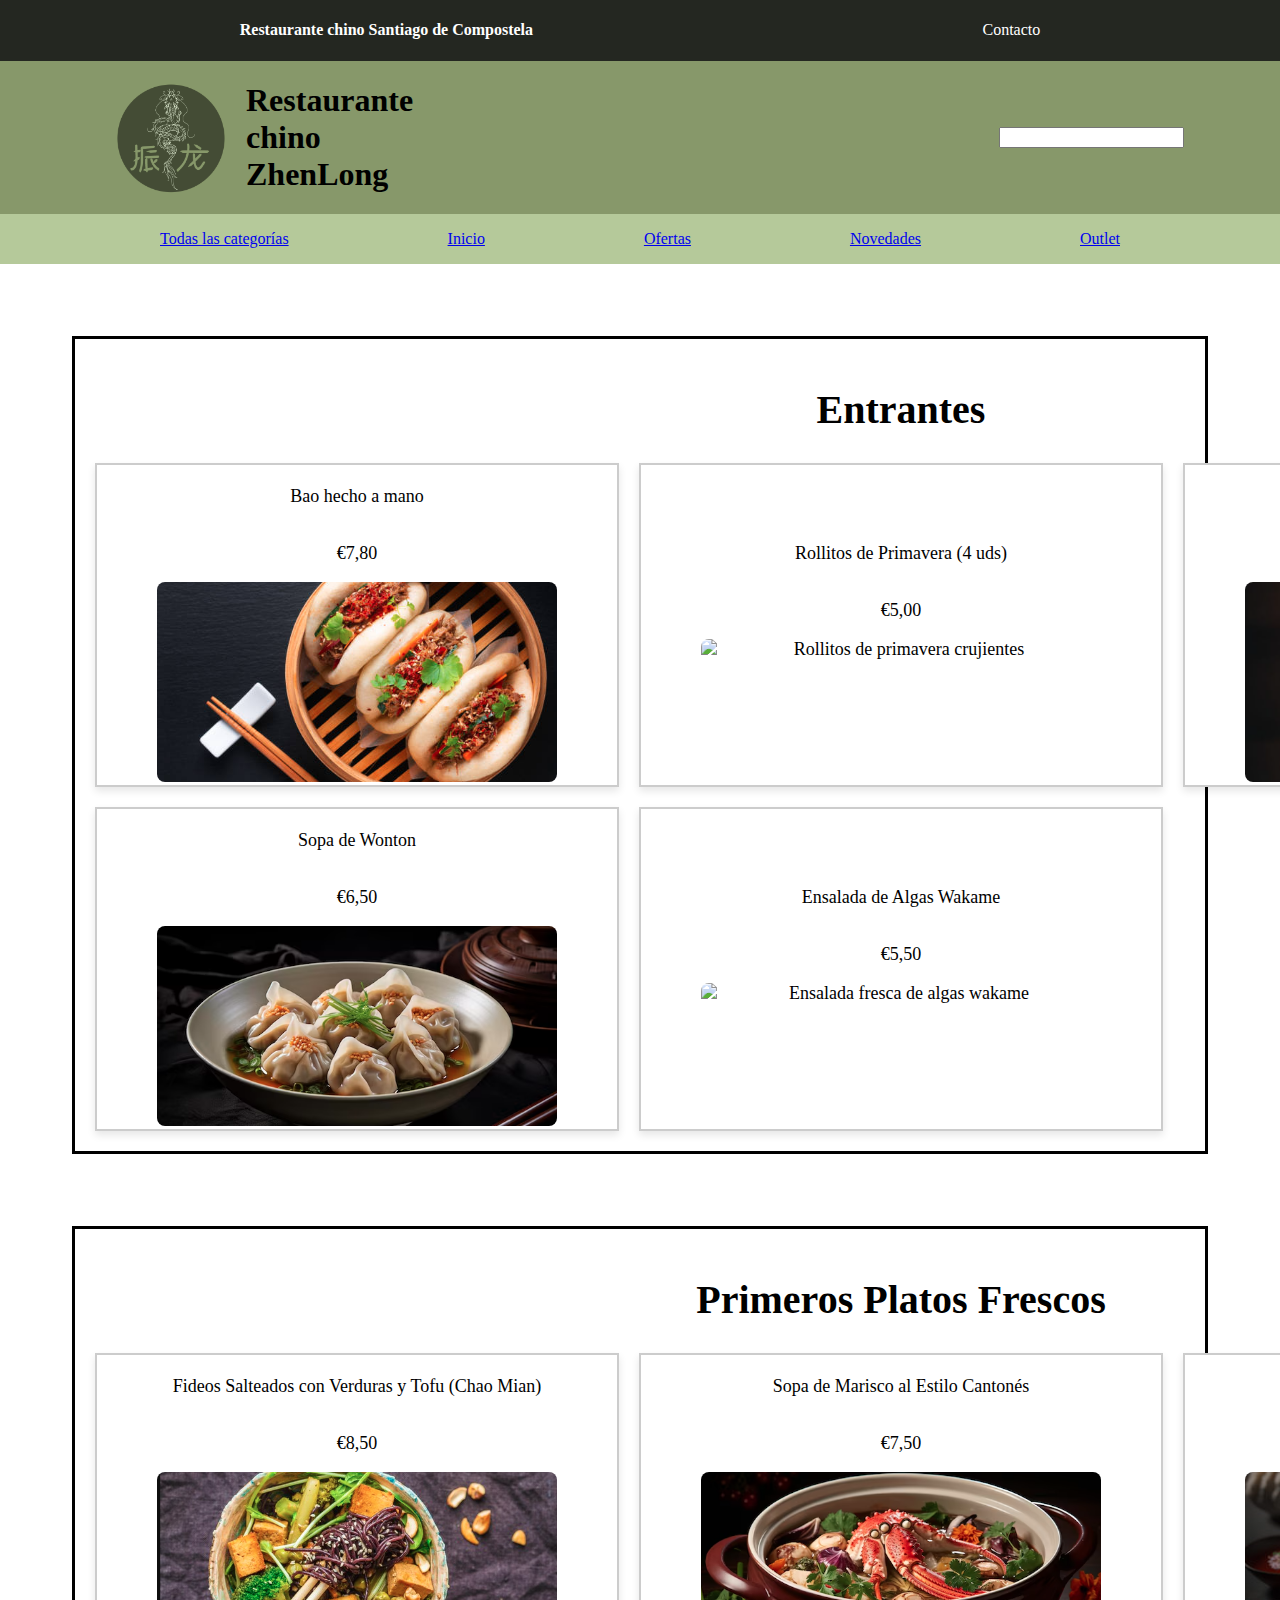
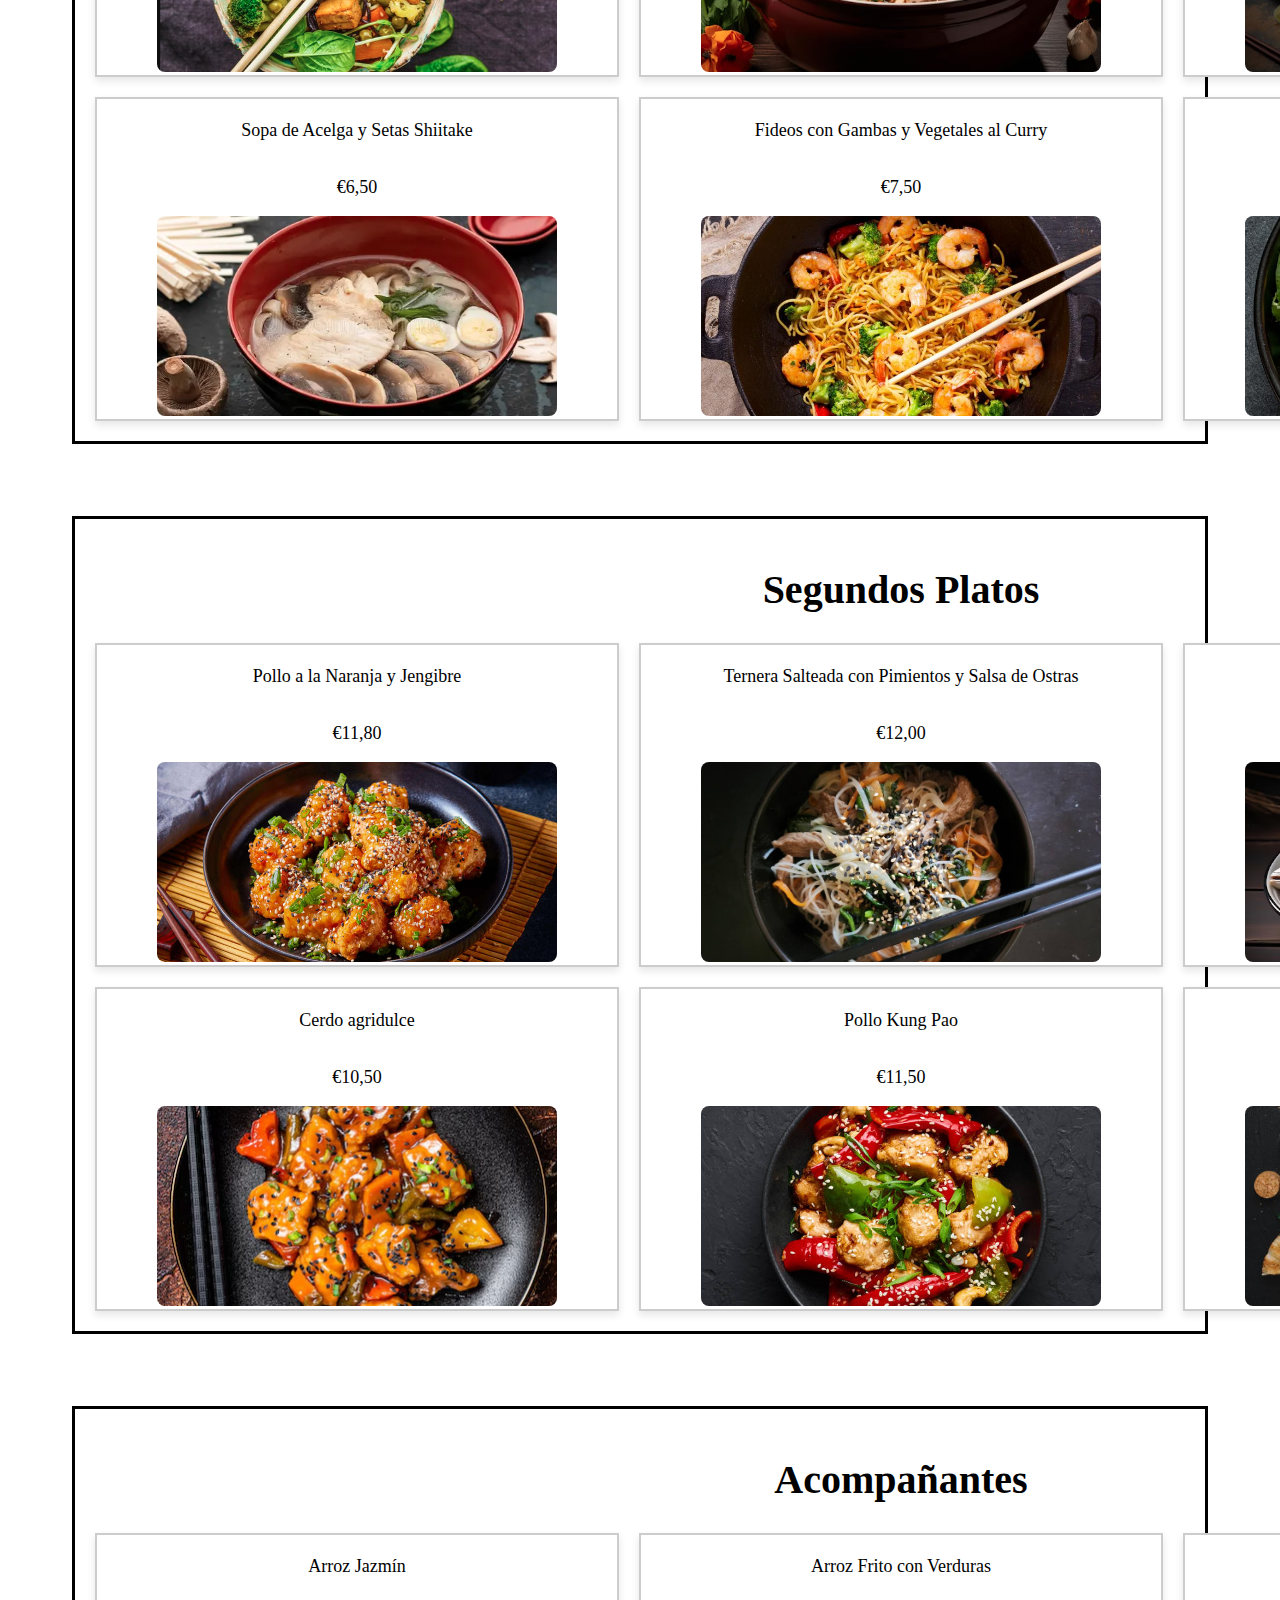
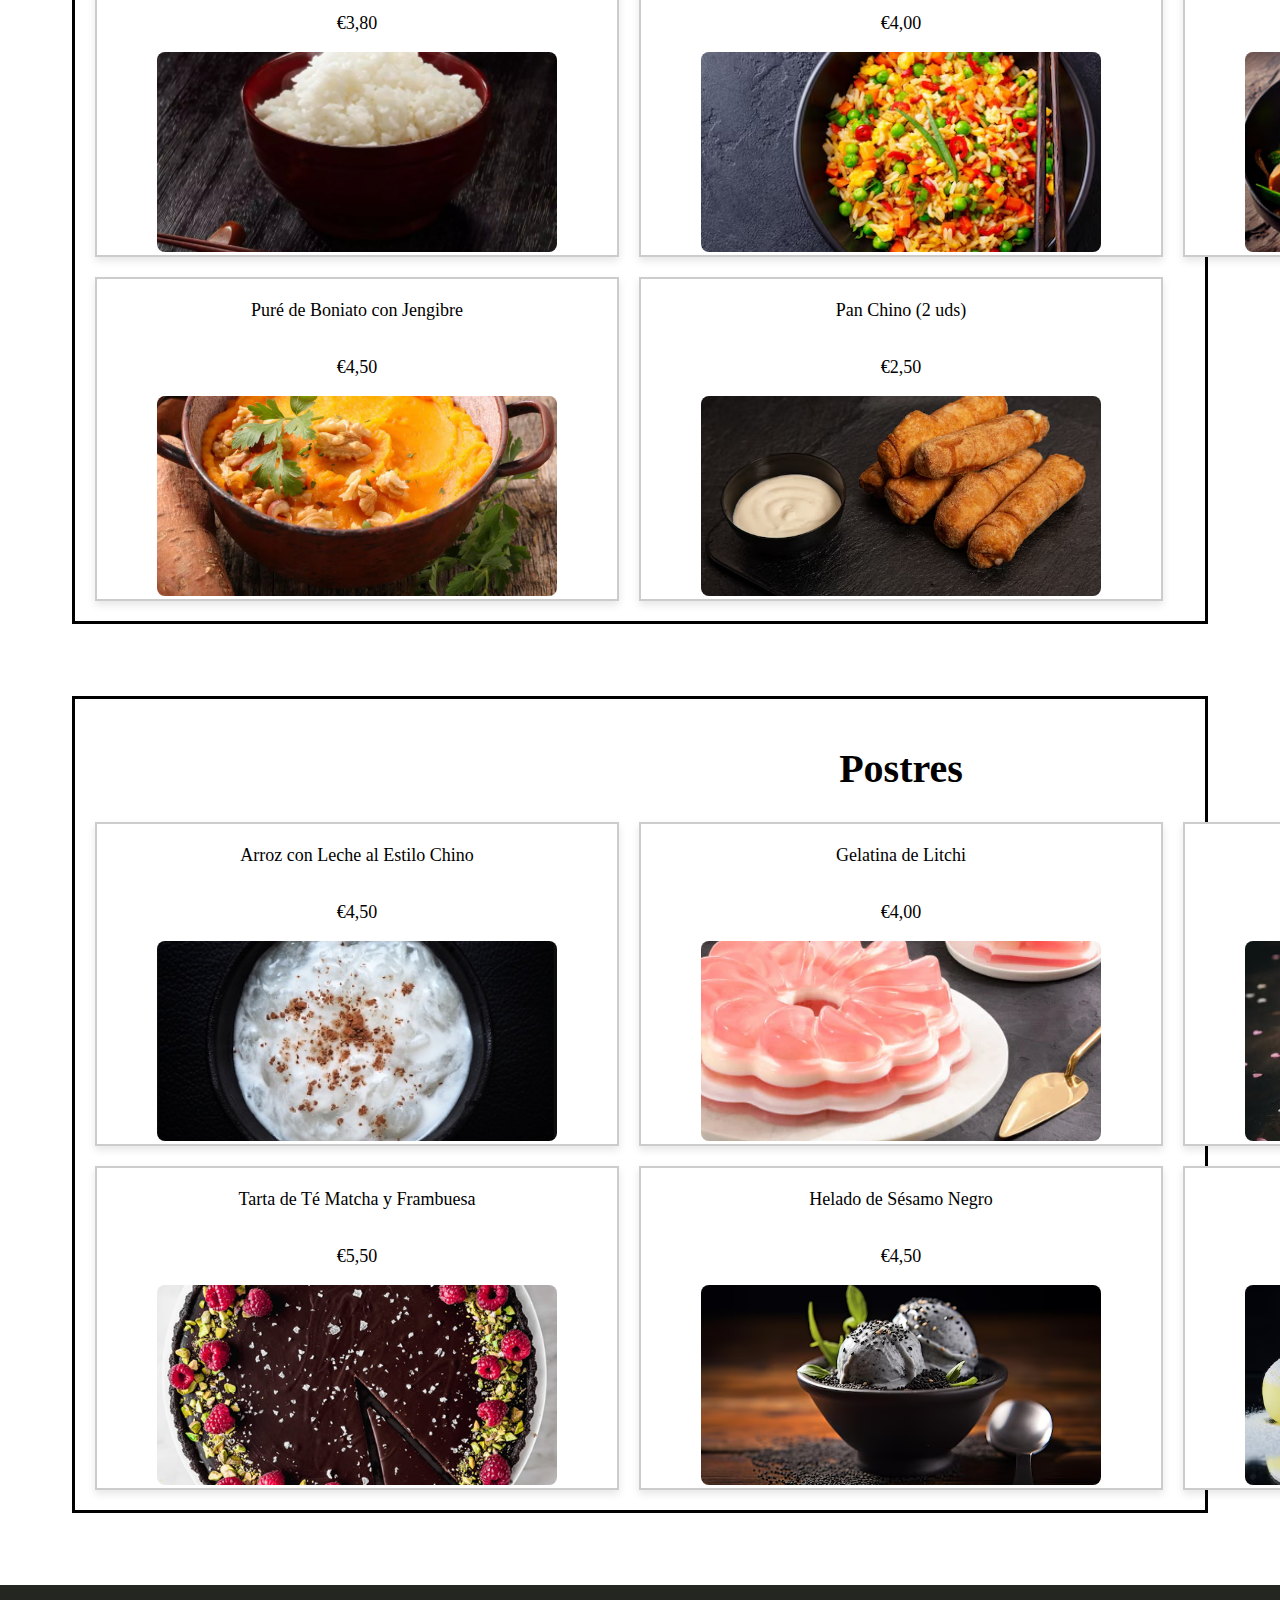
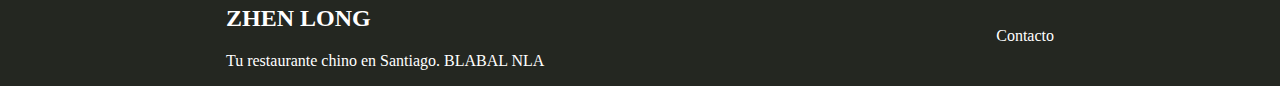
==== categorias.html @ 59368c18 "pagina categorias hecha" ====
<!DOCTYPE html>
<html lang="en">

<head>
    <meta charset="UTF-8">
    <meta name="viewport" content="width=device-width, initial-scale=1.0">
    <title>Categorias</title>
    <link rel="stylesheet" href="styleCategorias.css">
</head>

<body>
    <header>
        <div>
            <h4>Restaurante chino Santiago de Compostela</h4>
            <p>Contacto</p>
        </div>
        <div id="logo">
            <div>
                <img src="img/LogoDIW.png" alt="Logo del Restaurante ZhenLong" width="150px">
                <h1>Restaurante chino ZhenLong</h1>
            </div>
            <input type="search" id="search">
        </div>
    </header>
    <nav>
        <div class="padding_control">
            <div>
                <ul>
                    <li><a href="#">Todas las categorías</a></li>
                    <li><a href="#">Inicio</a></li>
                    <li><a href="#">Ofertas</a></li>
                    <li><a href="#">Novedades</a></li>
                    <li><a href="#">Outlet</a></li>
                </ul>
            </div>
        </div>
    </nav>

    <div id="divEntrantes">
        <h1>Entrantes</h1>
        <div>
            <p>Bao hecho a mano</p>
            <p>€7,80</p>
            <img src="img/categorias/baoMano.png" alt="Bao artesanal hecho a mano">
        </div>
        <div>
            <p>Rollitos de Primavera (4 uds)</p>
            <p>€5,00</p>
            <img src="img/categorias/rollitosPrimavera.jpg" alt="Rollitos de primavera crujientes">
        </div>
        <div>
            <p>Dumplings de Cerdo y Setas (6 uds)</p>
            <p>€6,00</p>
            <img src="img/categorias/dumblingsCerdo.png" alt="Dumplings rellenos de cerdo y setas">
        </div>
        <div>
            <p>Sopa de Wonton</p>
            <p>€6,50</p>
            <img src="img/categorias/sopaWonton.png" alt="Sopa de wonton con caldo claro y wontons flotantes">
        </div>
        <div>
            <p>Ensalada de Algas Wakame</p>
            <p>€5,50</p>
            <img src="img/categorias/ensaladaWakame.jpg" alt="Ensalada fresca de algas wakame">
        </div>
    </div>

    <div id="divPrimeros">
        <h1>Primeros Platos Frescos</h1>
        <div>
            <p>Fideos Salteados con Verduras y Tofu (Chao Mian)</p>
            <p>€8,50</p>
            <img src="img/categorias/fideosTofu.png" alt="Fideos salteados con verduras frescas y tofu">
        </div>
        <div>
            <p>Sopa de Marisco al Estilo Cantonés</p>
            <p>€7,50</p>
            <img src="img/categorias/sopaMarisco.png" alt="Sopa de marisco con ingredientes cantoneses">
        </div>
        <div>
            <p>Dim Sum de Cangrejo y Gamba (6 uds)</p>
            <p>€7,00</p>
            <img src="img/categorias/dimSun.png" alt="Dim sum relleno de cangrejo y gamba">
        </div>
        <div>
            <p>Sopa de Acelga y Setas Shiitake</p>
            <p>€6,50</p>
            <img src="img/categorias/sopaAcelgas.png" alt="Sopa caliente de acelgas y setas shiitake">
        </div>
        <div>
            <p>Fideos con Gambas y Vegetales al Curry</p>
            <p>€7,50</p>
            <img src="img/categorias/fideos.jpg" alt="Fideos con gambas y verduras al curry suave">
        </div>
        <div>
            <p>Ensalada Templada de Pollo y Sésamo</p>
            <p>€7,00</p>
            <img src="img/categorias/ensaladaPollo.png" alt="Ensalada templada de pollo con semillas de sésamo">
        </div>
    </div>

    <div id="divSegundos">
        <h1>Segundos Platos</h1>
        <div>
            <p>Pollo a la Naranja y Jengibre</p>
            <p>€11,80</p>
            <img src="img/categorias/polloNaranja.jpg" alt="Pollo glaseado con salsa de naranja y jengibre">
        </div>
        <div>
            <p>Ternera Salteada con Pimientos y Salsa de Ostras</p>
            <p>€12,00</p>
            <img src="img/categorias/terneraOstras.png" alt="Ternera salteada con pimientos y salsa de ostras">
        </div>
        <div>
            <p>Pescado al Vapor con Jengibre y Cebollino</p>
            <p>€13,00</p>
            <img src="img/categorias/pescadoJengibre.png"
                alt="Filete de pescado al vapor con jengibre y cebollino fresco">
        </div>
        <div>
            <p>Cerdo agridulce</p>
            <p>€10,50</p>
            <img src="img/categorias/cerdoAgri.png" alt="Cerdo agridulce con salsa brillante">
        </div>
        <div>
            <p>Pollo Kung Pao</p>
            <p>€11,50</p>
            <img src="img/categorias/polloKungPao.png" alt="Pollo Kung Pao salteado con cacahuetes y pimientos">
        </div>
        <div>
            <p>Pollo al curry</p>
            <p>€10,50</p>
            <img src="img/categorias/polloCurry.png" alt="Pollo tierno cocinado en salsa de curry aromática">
        </div>
    </div>

    <div id="divAcompañantes">
        <h1>Acompañantes</h1>
        <div>
            <p>Arroz Jazmín</p>
            <p>€3,80</p>
            <img src="img/categorias/arrozJazmin.png" alt="Arroz jazmín blanco y esponjoso">
        </div>
        <div>
            <p>Arroz Frito con Verduras</p>
            <p>€4,00</p>
            <img src="img/categorias/arrozVerduras.png" alt="Arroz frito con verduras coloridas">
        </div>
        <div>
            <p>Verduras Salteadas con Ajo y Sésamo</p>
            <p>€5,00</p>
            <img src="img/categorias/vedurasSalteadas.png"
                alt="Verduras frescas salteadas con ajo y semillas de sésamo">
        </div>
        <div>
            <p>Puré de Boniato con Jengibre</p>
            <p>€4,50</p>
            <img src="img/categorias/pureBoniato.png" alt="Puré cremoso de boniato con jengibre">
        </div>
        <div>
            <p>Pan Chino (2 uds)</p>
            <p>€2,50</p>
            <img src="img/categorias/panChino.png" alt="Pan chino suave y esponjoso">
        </div>
    </div>

    <div id="divPostres">
        <h1>Postres</h1>
        <div>
            <p>Arroz con Leche al Estilo Chino</p>
            <p>€4,50</p>
            <img src="img/categorias/arrozLeche.png" alt="Arroz con leche cremoso al estilo chino">
        </div>
        <div>
            <p>Gelatina de Litchi</p>
            <p>€4,00</p>
            <img src="img/categorias/lichi.png" alt="Gelatina refrescante de litchi">
        </div>
        <div>
            <p>Tarta de Sésamo y Frambuesa</p>
            <p>€5,50</p>
            <img src="img/categorias/tartaFrambuesa.png" alt="Tarta de sésamo negro con frambuesa">
        </div>
        <div>
            <p>Tarta de Té Matcha y Frambuesa</p>
            <p>€5,50</p>
            <img src="img/categorias/tartaTe.png" alt="Tarta de té matcha con frambuesas frescas">
        </div>
        <div>
            <p>Helado de Sésamo Negro</p>
            <p>€4,50</p>
            <img src="img/categorias/heladoSesamo.png" alt="Helado cremoso de sésamo negro">
        </div>
        <div>
            <p>Mochi de Mango</p>
            <p>€4,00</p>
            <img src="img/categorias/mochi.png" alt="Mochi relleno de crema de mango">
        </div>
    </div>

    <footer>
        <div>
            <h2>ZHEN LONG</h2>
            <p>Tu restaurante chino en Santiago. BLABAL NLA</p>
        </div>
        <p>Contacto</p>
    </footer>

</body>

</html>
---- styleCategorias.css ----
body {
  margin: 0;
}

header div {
  display: flex;
  align-items: center;
}

header {
  background-color: #87986a;
}

#logo {
  display: flex;
  justify-content: space-between;
  padding: 0px 6em;
}

#logo h1 {
  width: min-content;
}

header > div:first-child {
  display: flex;
  justify-content: space-around;
  padding: 0px 15px;
  background-color: rgb(36, 39, 33);
  color: rgb(255, 255, 255);
}

footer {
  background-color: rgb(36, 39, 33);
  color: white;
  display: flex;
  justify-content: space-around;
  align-items: center;
}

.padding_control {
  display: flex;
  justify-content: center;
  align-items: center;
}

.padding_control > div {
  width: 75%;
}

nav {
  background-color: #b5c99a;
  color: black;
}
ul {
  list-style: none;
  padding: 0px;
  display: flex;
  justify-content: space-between;
}

#divEntrantes,
#divPrimeros,
#divSegundos,
#divAcompañantes,
#divPostres,
#divBebidas {
  display: grid;
  grid-template-columns: repeat(3, 1fr);
  gap: 20px;
  padding: 20px;
  justify-items: center;
  border: 3px solid black;
  margin: 8vh;
}
#divEntrantes img,
#divPrimeros img,
#divSegundos img,
#divAcompañantes img,
#divPostres img,
#divBebidas img {
  width: 100%;
  height: 100%;
  object-fit: cover;
  border-radius: 8px;
}

/* -------------------------------------------- */
#divPrimeros > div {
  background-color: #ffffff;
  border: 2px solid #ccc;
  padding: 60px;
  font-size: 18px;
  text-align: center;
  width: 400px;
  height: 200px;
  display: flex;
  flex-direction: column;
  justify-content: center;
  align-items: center;
  box-shadow: 0 4px 8px rgba(0, 0, 0, 0.1);
  transition: transform 0.3s ease;
}
#divPrimeros > div:hover {
  transform: translateY(-5px);
  box-shadow: 0 8px 16px rgba(0, 0, 0, 0.2);
}

#divPrimeros h1 {
  grid-column: 1 / -1;
  text-align: center;
  font-size: 40px;
  margin-bottom: 10px;
}
/* -------------------------------------------- */

#divEntrantes > div {
  background-color: #ffffff;
  border: 2px solid #ccc;
  padding: 60px;
  font-size: 18px;
  text-align: center;
  width: 400px;
  height: 200px;
  display: flex;
  flex-direction: column;
  justify-content: center;
  align-items: center;
  box-shadow: 0 4px 8px rgba(0, 0, 0, 0.1);
  transition: transform 0.3s ease;
}

#divEntrantes > div:hover {
  transform: translateY(-5px);
  box-shadow: 0 8px 16px rgba(0, 0, 0, 0.2);
}

#divEntrantes h1 {
  grid-column: 1 / -1;
  text-align: center;
  font-size: 40px;
  margin-bottom: 10px;
}

/* -------------------------------------------- */
#divSegundos > div {
  background-color: #ffffff;
  border: 2px solid #ccc;
  padding: 60px;
  font-size: 18px;
  text-align: center;
  width: 400px;
  height: 200px;
  display: flex;
  flex-direction: column;
  justify-content: center;
  align-items: center;
  box-shadow: 0 4px 8px rgba(0, 0, 0, 0.1);
  transition: transform 0.3s ease;
}

#divSegundos > div:hover {
  transform: translateY(-5px);
  box-shadow: 0 8px 16px rgba(0, 0, 0, 0.2);
}

#divSegundos h1 {
  grid-column: 1 / -1;
  text-align: center;
  font-size: 40px;
  margin-bottom: 10px;
}

/* -------------------------------------------- */
#divAcompañantes > div {
  background-color: #ffffff;
  border: 2px solid #ccc;
  padding: 60px;
  font-size: 18px;
  text-align: center;
  width: 400px;
  height: 200px;
  display: flex;
  flex-direction: column;
  justify-content: center;
  align-items: center;
  box-shadow: 0 4px 8px rgba(0, 0, 0, 0.1);
  transition: transform 0.3s ease;
}

#divAcompañantes > div:hover {
  transform: translateY(-5px);
  box-shadow: 0 8px 16px rgba(0, 0, 0, 0.2);
}

#divAcompañantes h1 {
  grid-column: 1 / -1;
  text-align: center;
  font-size: 40px;
  margin-bottom: 10px;
}

/* -------------------------------------------- */
#divPostres > div {
  background-color: #ffffff;
  border: 2px solid #ccc;
  padding: 60px;
  font-size: 18px;
  text-align: center;
  width: 400px;
  height: 200px;
  display: flex;
  flex-direction: column;
  justify-content: center;
  align-items: center;
  box-shadow: 0 4px 8px rgba(0, 0, 0, 0.1);
  transition: transform 0.3s ease;
}

#divPostres > div:hover {
  transform: translateY(-5px);
  box-shadow: 0 8px 16px rgba(0, 0, 0, 0.2);
}

#divPostres h1 {
  grid-column: 1 / -1;
  text-align: center;
  font-size: 40px;
  margin-bottom: 10px;
}

/* -------------------------------------------- */
#divBebidas > div {
  background-color: #ffffff;
  border: 2px solid #ccc;
  padding: 60px;
  font-size: 18px;
  text-align: center;
  width: 400px;
  height: 200px;
  display: flex;
  flex-direction: column;
  justify-content: center;
  align-items: center;
  box-shadow: 0 4px 8px rgba(0, 0, 0, 0.1);
  transition: transform 0.3s ease;
}

#divBebidas > div:hover {
  transform: translateY(-5px);
  box-shadow: 0 8px 16px rgba(0, 0, 0, 0.2);
}

#divBebidas h1 {
  grid-column: 1 / -1;
  text-align: center;
  font-size: 40px;
  margin-bottom: 10px;
}
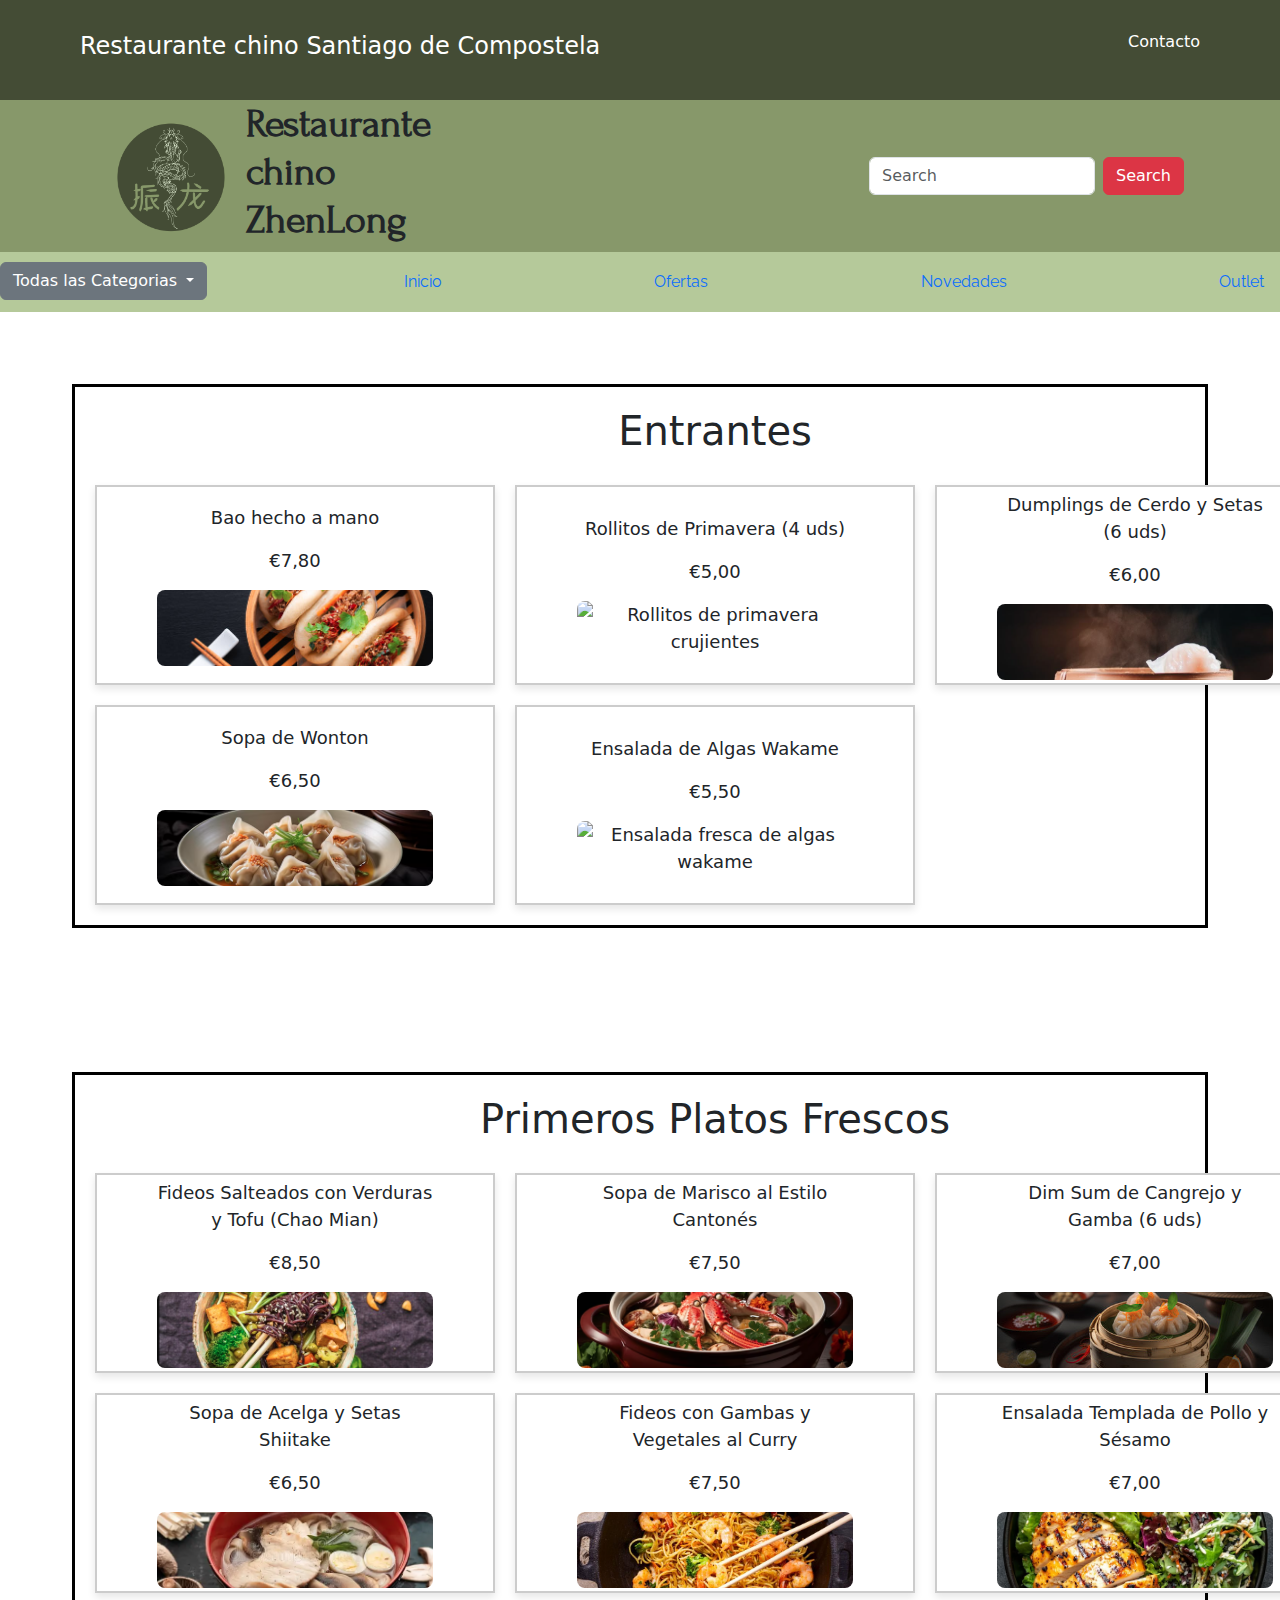
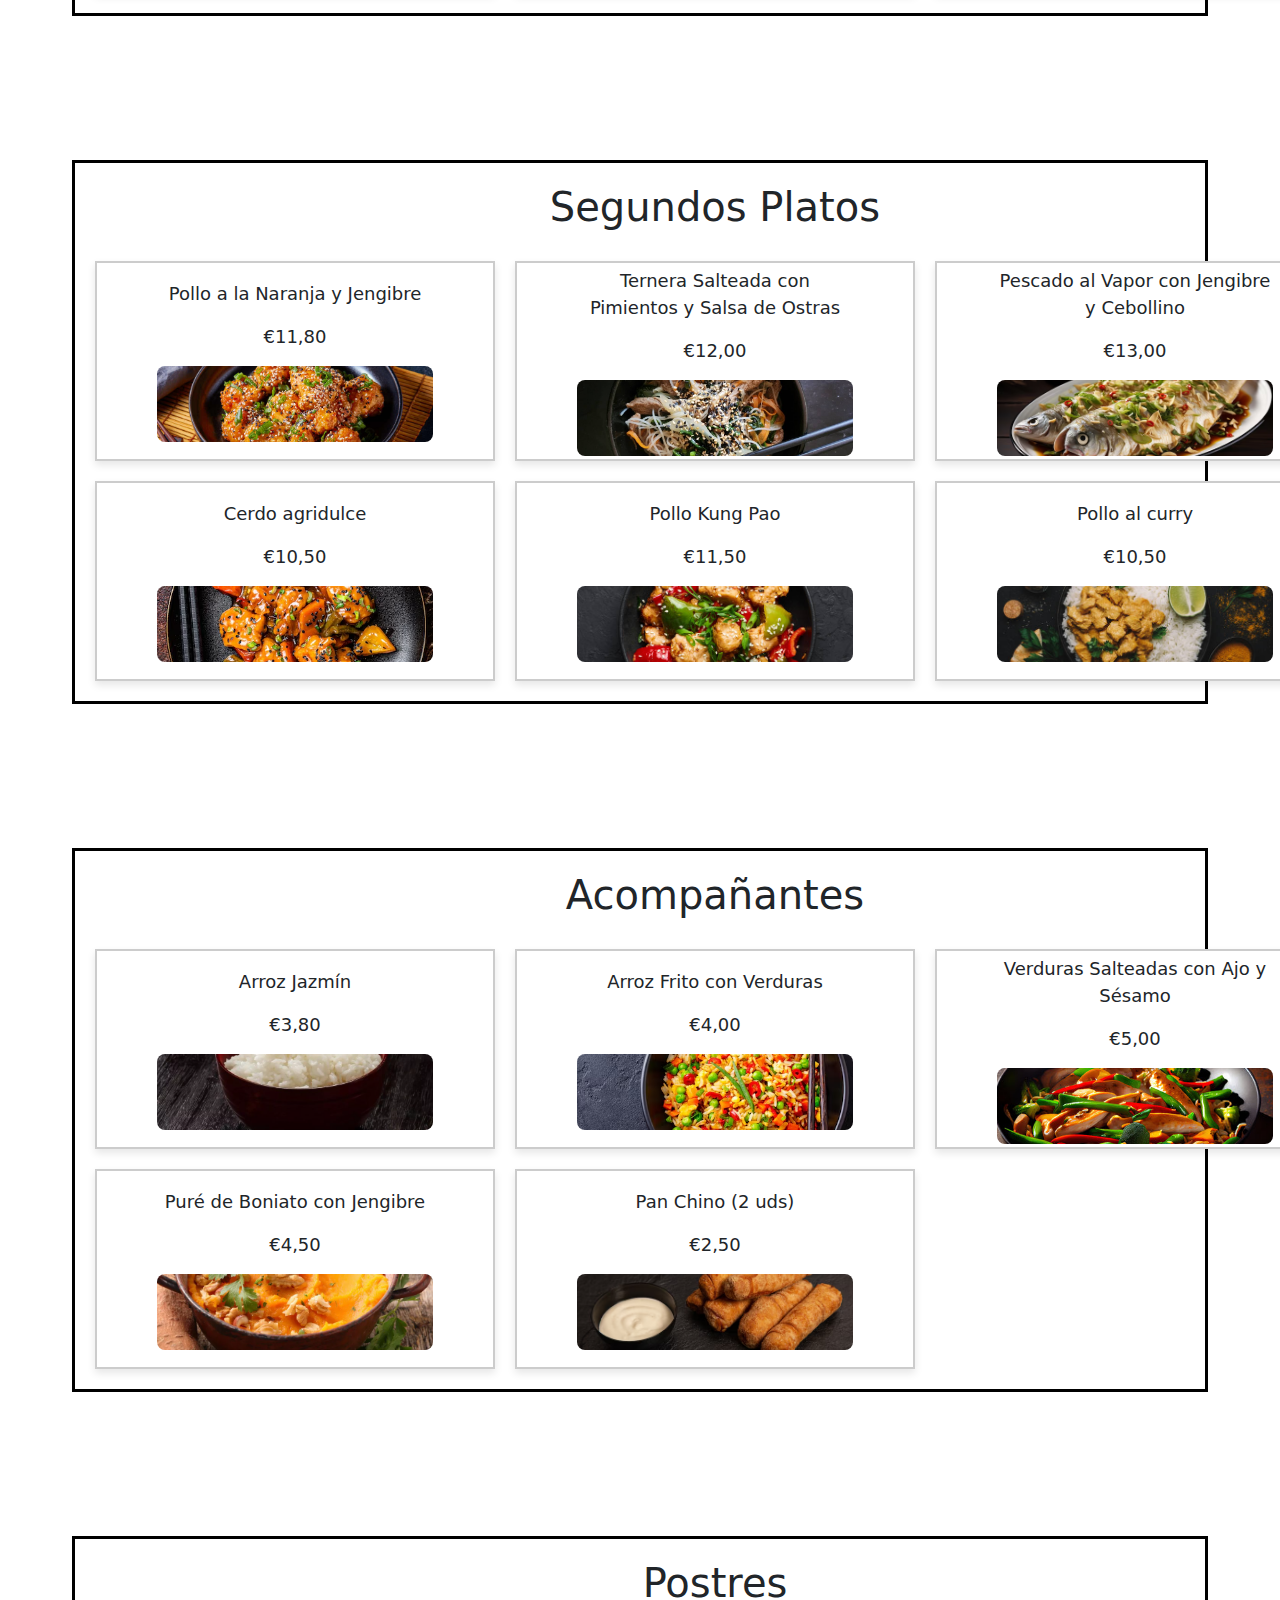
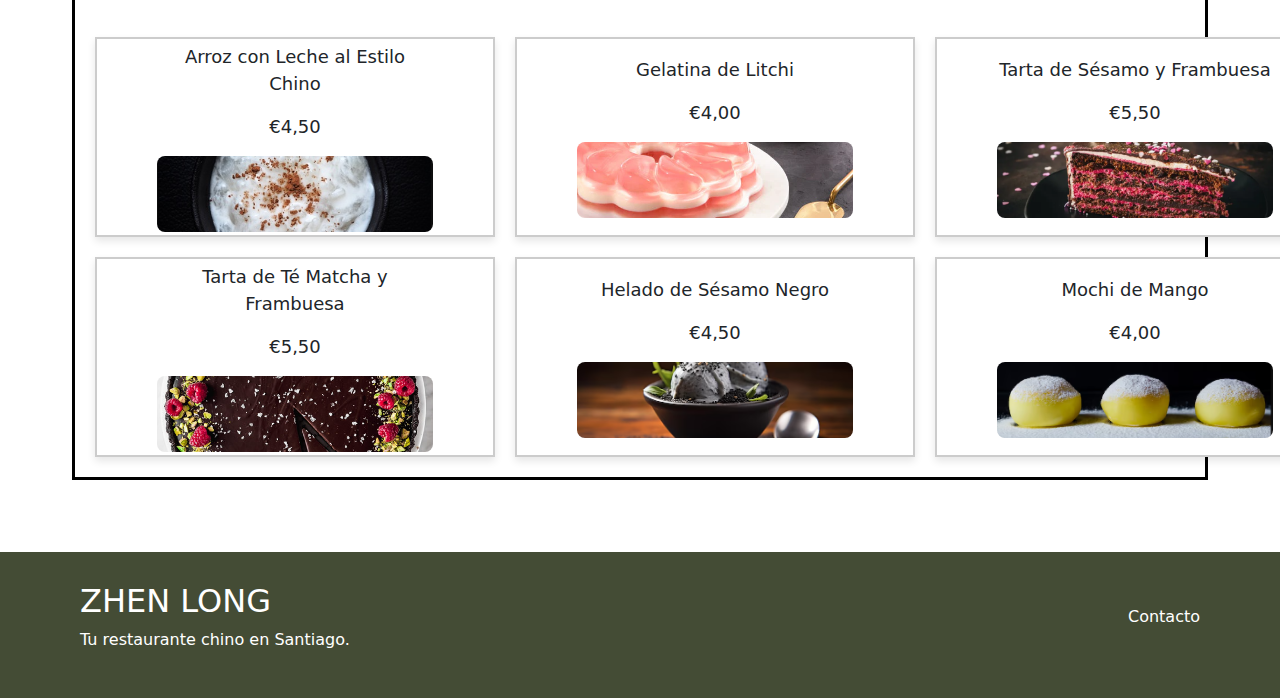
==== commit 947840e4: "correcciones" ====
--- a/categorias.html
+++ b/categorias.html
@@ -1,211 +1,333 @@
-<!DOCTYPE html>
-<html lang="en">
-
-<head>
-    <meta charset="UTF-8">
-    <meta name="viewport" content="width=device-width, initial-scale=1.0">
-    <title>Categorias</title>
-    <link rel="stylesheet" href="styleCategorias.css">
-</head>
-
-<body>
-    <header>
-        <div>
-            <h4>Restaurante chino Santiago de Compostela</h4>
-            <p>Contacto</p>
-        </div>
-        <div id="logo">
-            <div>
-                <img src="img/LogoDIW.png" alt="Logo del Restaurante ZhenLong" width="150px">
-                <h1>Restaurante chino ZhenLong</h1>
-            </div>
-            <input type="search" id="search">
-        </div>
-    </header>
-    <nav>
-        <div class="padding_control">
-            <div>
-                <ul>
-                    <li><a href="#">Todas las categorías</a></li>
-                    <li><a href="#">Inicio</a></li>
-                    <li><a href="#">Ofertas</a></li>
-                    <li><a href="#">Novedades</a></li>
-                    <li><a href="#">Outlet</a></li>
-                </ul>
-            </div>
-        </div>
-    </nav>
-
-    <div id="divEntrantes">
-        <h1>Entrantes</h1>
-        <div>
-            <p>Bao hecho a mano</p>
-            <p>€7,80</p>
-            <img src="img/categorias/baoMano.png" alt="Bao artesanal hecho a mano">
-        </div>
-        <div>
-            <p>Rollitos de Primavera (4 uds)</p>
-            <p>€5,00</p>
-            <img src="img/categorias/rollitosPrimavera.jpg" alt="Rollitos de primavera crujientes">
-        </div>
-        <div>
-            <p>Dumplings de Cerdo y Setas (6 uds)</p>
-            <p>€6,00</p>
-            <img src="img/categorias/dumblingsCerdo.png" alt="Dumplings rellenos de cerdo y setas">
-        </div>
-        <div>
-            <p>Sopa de Wonton</p>
-            <p>€6,50</p>
-            <img src="img/categorias/sopaWonton.png" alt="Sopa de wonton con caldo claro y wontons flotantes">
-        </div>
-        <div>
-            <p>Ensalada de Algas Wakame</p>
-            <p>€5,50</p>
-            <img src="img/categorias/ensaladaWakame.jpg" alt="Ensalada fresca de algas wakame">
-        </div>
-    </div>
-
-    <div id="divPrimeros">
-        <h1>Primeros Platos Frescos</h1>
-        <div>
-            <p>Fideos Salteados con Verduras y Tofu (Chao Mian)</p>
-            <p>€8,50</p>
-            <img src="img/categorias/fideosTofu.png" alt="Fideos salteados con verduras frescas y tofu">
-        </div>
-        <div>
-            <p>Sopa de Marisco al Estilo Cantonés</p>
-            <p>€7,50</p>
-            <img src="img/categorias/sopaMarisco.png" alt="Sopa de marisco con ingredientes cantoneses">
-        </div>
-        <div>
-            <p>Dim Sum de Cangrejo y Gamba (6 uds)</p>
-            <p>€7,00</p>
-            <img src="img/categorias/dimSun.png" alt="Dim sum relleno de cangrejo y gamba">
-        </div>
-        <div>
-            <p>Sopa de Acelga y Setas Shiitake</p>
-            <p>€6,50</p>
-            <img src="img/categorias/sopaAcelgas.png" alt="Sopa caliente de acelgas y setas shiitake">
-        </div>
-        <div>
-            <p>Fideos con Gambas y Vegetales al Curry</p>
-            <p>€7,50</p>
-            <img src="img/categorias/fideos.jpg" alt="Fideos con gambas y verduras al curry suave">
-        </div>
-        <div>
-            <p>Ensalada Templada de Pollo y Sésamo</p>
-            <p>€7,00</p>
-            <img src="img/categorias/ensaladaPollo.png" alt="Ensalada templada de pollo con semillas de sésamo">
-        </div>
-    </div>
-
-    <div id="divSegundos">
-        <h1>Segundos Platos</h1>
-        <div>
-            <p>Pollo a la Naranja y Jengibre</p>
-            <p>€11,80</p>
-            <img src="img/categorias/polloNaranja.jpg" alt="Pollo glaseado con salsa de naranja y jengibre">
-        </div>
-        <div>
-            <p>Ternera Salteada con Pimientos y Salsa de Ostras</p>
-            <p>€12,00</p>
-            <img src="img/categorias/terneraOstras.png" alt="Ternera salteada con pimientos y salsa de ostras">
-        </div>
-        <div>
-            <p>Pescado al Vapor con Jengibre y Cebollino</p>
-            <p>€13,00</p>
-            <img src="img/categorias/pescadoJengibre.png"
-                alt="Filete de pescado al vapor con jengibre y cebollino fresco">
-        </div>
-        <div>
-            <p>Cerdo agridulce</p>
-            <p>€10,50</p>
-            <img src="img/categorias/cerdoAgri.png" alt="Cerdo agridulce con salsa brillante">
-        </div>
-        <div>
-            <p>Pollo Kung Pao</p>
-            <p>€11,50</p>
-            <img src="img/categorias/polloKungPao.png" alt="Pollo Kung Pao salteado con cacahuetes y pimientos">
-        </div>
-        <div>
-            <p>Pollo al curry</p>
-            <p>€10,50</p>
-            <img src="img/categorias/polloCurry.png" alt="Pollo tierno cocinado en salsa de curry aromática">
-        </div>
-    </div>
-
-    <div id="divAcompañantes">
-        <h1>Acompañantes</h1>
-        <div>
-            <p>Arroz Jazmín</p>
-            <p>€3,80</p>
-            <img src="img/categorias/arrozJazmin.png" alt="Arroz jazmín blanco y esponjoso">
-        </div>
-        <div>
-            <p>Arroz Frito con Verduras</p>
-            <p>€4,00</p>
-            <img src="img/categorias/arrozVerduras.png" alt="Arroz frito con verduras coloridas">
-        </div>
-        <div>
-            <p>Verduras Salteadas con Ajo y Sésamo</p>
-            <p>€5,00</p>
-            <img src="img/categorias/vedurasSalteadas.png"
-                alt="Verduras frescas salteadas con ajo y semillas de sésamo">
-        </div>
-        <div>
-            <p>Puré de Boniato con Jengibre</p>
-            <p>€4,50</p>
-            <img src="img/categorias/pureBoniato.png" alt="Puré cremoso de boniato con jengibre">
-        </div>
-        <div>
-            <p>Pan Chino (2 uds)</p>
-            <p>€2,50</p>
-            <img src="img/categorias/panChino.png" alt="Pan chino suave y esponjoso">
-        </div>
-    </div>
-
-    <div id="divPostres">
-        <h1>Postres</h1>
-        <div>
-            <p>Arroz con Leche al Estilo Chino</p>
-            <p>€4,50</p>
-            <img src="img/categorias/arrozLeche.png" alt="Arroz con leche cremoso al estilo chino">
-        </div>
-        <div>
-            <p>Gelatina de Litchi</p>
-            <p>€4,00</p>
-            <img src="img/categorias/lichi.png" alt="Gelatina refrescante de litchi">
-        </div>
-        <div>
-            <p>Tarta de Sésamo y Frambuesa</p>
-            <p>€5,50</p>
-            <img src="img/categorias/tartaFrambuesa.png" alt="Tarta de sésamo negro con frambuesa">
-        </div>
-        <div>
-            <p>Tarta de Té Matcha y Frambuesa</p>
-            <p>€5,50</p>
-            <img src="img/categorias/tartaTe.png" alt="Tarta de té matcha con frambuesas frescas">
-        </div>
-        <div>
-            <p>Helado de Sésamo Negro</p>
-            <p>€4,50</p>
-            <img src="img/categorias/heladoSesamo.png" alt="Helado cremoso de sésamo negro">
-        </div>
-        <div>
-            <p>Mochi de Mango</p>
-            <p>€4,00</p>
-            <img src="img/categorias/mochi.png" alt="Mochi relleno de crema de mango">
-        </div>
-    </div>
-
-    <footer>
-        <div>
-            <h2>ZHEN LONG</h2>
-            <p>Tu restaurante chino en Santiago. BLABAL NLA</p>
-        </div>
-        <p>Contacto</p>
-    </footer>
-
-</body>
-
-</html>+<!DOCTYPE html>
+<html lang="en">
+  <head>
+    <meta charset="UTF-8" />
+    <meta name="viewport" content="width=device-width, initial-scale=1.0" />
+    <title>Categorias</title>
+    <link rel="stylesheet" href="css/style.css" />
+    <link
+      rel="stylesheet"
+      href="https://cdn.jsdelivr.net/npm/bootstrap@5.3.3/dist/css/bootstrap.min.css"
+    />
+    <script
+      src="https://cdn.jsdelivr.net/npm/bootstrap@5.3.3/dist/js/bootstrap.bundle.min.js"
+      integrity="sha384-YvpcrYf0tY3lHB60NNkmXc5s9fDVZLESaAA55NDzOxhy9GkcIdslK1eN7N6jIeHz"
+      crossorigin="anonymous"
+      defer
+    ></script>
+  </head>
+
+  <body>
+    <header>
+      <div>
+        <h4>Restaurante chino Santiago de Compostela</h4>
+        <p>Contacto</p>
+      </div>
+      <div id="logo">
+        <div>
+          <img src="img/LogoDIW.png" alt="Logo ZhenLong" width="150px" />
+          <h1>Restaurante chino ZhenLong</h1>
+        </div>
+        <form class="d-flex" role="search">
+          <input
+            class="form-control me-2"
+            type="search"
+            placeholder="Search"
+            aria-label="Search"
+          />
+          <button class="btn btn-danger" type="submit">Search</button>
+        </form>
+      </div>
+    </header>
+    <nav>
+      <div class="padding_control">
+        <div>
+          <ul class="nav nav-pills">
+            <li class="nav-item">
+              <div class="dropdown">
+                <button
+                  class="btn btn-secondary dropdown-toggle"
+                  type="button"
+                  data-bs-toggle="dropdown"
+                  aria-expanded="false"
+                >
+                  Todas las Categorias
+                </button>
+                <ul class="dropdown-menu">
+                  <li><a class="dropdown-item" href="#">Entrantes</a></li>
+                  <li><a class="dropdown-item" href="#">Primer Plato</a></li>
+                  <li><a class="dropdown-item" href="#">Segundo Plato</a></li>
+                  <li><a class="dropdown-item" href="#">Acompañamientos</a></li>
+                </ul>
+              </div>
+            </li>
+            <li class="nav-item">
+              <a class="nav-link" href="#">Inicio</a>
+            </li>
+            <li class="nav-item">
+              <a class="nav-link" href="#">Ofertas</a>
+            </li>
+            <li class="nav-item">
+              <a class="nav-link" href="#">Novedades</a>
+            </li>
+            <li class="nav-item">
+              <a class="nav-link" href="#">Outlet</a>
+            </li>
+          </ul>
+        </div>
+      </div>
+    </nav>
+
+    <div id="divEntrantes">
+      <h1>Entrantes</h1>
+      <div>
+        <p>Bao hecho a mano</p>
+        <p>€7,80</p>
+        <img
+          src="img/categorias/baoMano.png"
+          alt="Bao artesanal hecho a mano"
+        />
+      </div>
+      <div>
+        <p>Rollitos de Primavera (4 uds)</p>
+        <p>€5,00</p>
+        <img
+          src="img/categorias/rollitosPrimavera.jpg"
+          alt="Rollitos de primavera crujientes"
+        />
+      </div>
+      <div>
+        <p>Dumplings de Cerdo y Setas (6 uds)</p>
+        <p>€6,00</p>
+        <img
+          src="img/categorias/dumblingsCerdo.png"
+          alt="Dumplings rellenos de cerdo y setas"
+        />
+      </div>
+      <div>
+        <p>Sopa de Wonton</p>
+        <p>€6,50</p>
+        <img
+          src="img/categorias/sopaWonton.png"
+          alt="Sopa de wonton con caldo claro y wontons flotantes"
+        />
+      </div>
+      <div>
+        <p>Ensalada de Algas Wakame</p>
+        <p>€5,50</p>
+        <img
+          src="img/categorias/ensaladaWakame.jpg"
+          alt="Ensalada fresca de algas wakame"
+        />
+      </div>
+    </div>
+
+    <div id="divPrimeros">
+      <h1>Primeros Platos Frescos</h1>
+      <div>
+        <p>Fideos Salteados con Verduras y Tofu (Chao Mian)</p>
+        <p>€8,50</p>
+        <img
+          src="img/categorias/fideosTofu.png"
+          alt="Fideos salteados con verduras frescas y tofu"
+        />
+      </div>
+      <div>
+        <p>Sopa de Marisco al Estilo Cantonés</p>
+        <p>€7,50</p>
+        <img
+          src="img/categorias/sopaMarisco.png"
+          alt="Sopa de marisco con ingredientes cantoneses"
+        />
+      </div>
+      <div>
+        <p>Dim Sum de Cangrejo y Gamba (6 uds)</p>
+        <p>€7,00</p>
+        <img
+          src="img/categorias/dimSun.png"
+          alt="Dim sum relleno de cangrejo y gamba"
+        />
+      </div>
+      <div>
+        <p>Sopa de Acelga y Setas Shiitake</p>
+        <p>€6,50</p>
+        <img
+          src="img/categorias/sopaAcelgas.png"
+          alt="Sopa caliente de acelgas y setas shiitake"
+        />
+      </div>
+      <div>
+        <p>Fideos con Gambas y Vegetales al Curry</p>
+        <p>€7,50</p>
+        <img
+          src="img/categorias/fideos.jpg"
+          alt="Fideos con gambas y verduras al curry suave"
+        />
+      </div>
+      <div>
+        <p>Ensalada Templada de Pollo y Sésamo</p>
+        <p>€7,00</p>
+        <img
+          src="img/categorias/ensaladaPollo.png"
+          alt="Ensalada templada de pollo con semillas de sésamo"
+        />
+      </div>
+    </div>
+
+    <div id="divSegundos">
+      <h1>Segundos Platos</h1>
+      <div>
+        <p>Pollo a la Naranja y Jengibre</p>
+        <p>€11,80</p>
+        <img
+          src="img/categorias/polloNaranja.jpg"
+          alt="Pollo glaseado con salsa de naranja y jengibre"
+        />
+      </div>
+      <div>
+        <p>Ternera Salteada con Pimientos y Salsa de Ostras</p>
+        <p>€12,00</p>
+        <img
+          src="img/categorias/terneraOstras.png"
+          alt="Ternera salteada con pimientos y salsa de ostras"
+        />
+      </div>
+      <div>
+        <p>Pescado al Vapor con Jengibre y Cebollino</p>
+        <p>€13,00</p>
+        <img
+          src="img/categorias/pescadoJengibre.png"
+          alt="Filete de pescado al vapor con jengibre y cebollino fresco"
+        />
+      </div>
+      <div>
+        <p>Cerdo agridulce</p>
+        <p>€10,50</p>
+        <img
+          src="img/categorias/cerdoAgri.png"
+          alt="Cerdo agridulce con salsa brillante"
+        />
+      </div>
+      <div>
+        <p>Pollo Kung Pao</p>
+        <p>€11,50</p>
+        <img
+          src="img/categorias/polloKungPao.png"
+          alt="Pollo Kung Pao salteado con cacahuetes y pimientos"
+        />
+      </div>
+      <div>
+        <p>Pollo al curry</p>
+        <p>€10,50</p>
+        <img
+          src="img/categorias/polloCurry.png"
+          alt="Pollo tierno cocinado en salsa de curry aromática"
+        />
+      </div>
+    </div>
+
+    <div id="divAcompañantes">
+      <h1>Acompañantes</h1>
+      <div>
+        <p>Arroz Jazmín</p>
+        <p>€3,80</p>
+        <img
+          src="img/categorias/arrozJazmin.png"
+          alt="Arroz jazmín blanco y esponjoso"
+        />
+      </div>
+      <div>
+        <p>Arroz Frito con Verduras</p>
+        <p>€4,00</p>
+        <img
+          src="img/categorias/arrozVerduras.png"
+          alt="Arroz frito con verduras coloridas"
+        />
+      </div>
+      <div>
+        <p>Verduras Salteadas con Ajo y Sésamo</p>
+        <p>€5,00</p>
+        <img
+          src="img/categorias/vedurasSalteadas.png"
+          alt="Verduras frescas salteadas con ajo y semillas de sésamo"
+        />
+      </div>
+      <div>
+        <p>Puré de Boniato con Jengibre</p>
+        <p>€4,50</p>
+        <img
+          src="img/categorias/pureBoniato.png"
+          alt="Puré cremoso de boniato con jengibre"
+        />
+      </div>
+      <div>
+        <p>Pan Chino (2 uds)</p>
+        <p>€2,50</p>
+        <img
+          src="img/categorias/panChino.png"
+          alt="Pan chino suave y esponjoso"
+        />
+      </div>
+    </div>
+
+    <div id="divPostres">
+      <h1>Postres</h1>
+      <div>
+        <p>Arroz con Leche al Estilo Chino</p>
+        <p>€4,50</p>
+        <img
+          src="img/categorias/arrozLeche.png"
+          alt="Arroz con leche cremoso al estilo chino"
+        />
+      </div>
+      <div>
+        <p>Gelatina de Litchi</p>
+        <p>€4,00</p>
+        <img
+          src="img/categorias/lichi.png"
+          alt="Gelatina refrescante de litchi"
+        />
+      </div>
+      <div>
+        <p>Tarta de Sésamo y Frambuesa</p>
+        <p>€5,50</p>
+        <img
+          src="img/categorias/tartaFrambuesa.png"
+          alt="Tarta de sésamo negro con frambuesa"
+        />
+      </div>
+      <div>
+        <p>Tarta de Té Matcha y Frambuesa</p>
+        <p>€5,50</p>
+        <img
+          src="img/categorias/tartaTe.png"
+          alt="Tarta de té matcha con frambuesas frescas"
+        />
+      </div>
+      <div>
+        <p>Helado de Sésamo Negro</p>
+        <p>€4,50</p>
+        <img
+          src="img/categorias/heladoSesamo.png"
+          alt="Helado cremoso de sésamo negro"
+        />
+      </div>
+      <div>
+        <p>Mochi de Mango</p>
+        <p>€4,00</p>
+        <img
+          src="img/categorias/mochi.png"
+          alt="Mochi relleno de crema de mango"
+        />
+      </div>
+    </div>
+
+    <footer>
+      <div>
+        <h2>ZHEN LONG</h2>
+        <p>Tu restaurante chino en Santiago.</p>
+      </div>
+      <p>Contacto</p>
+    </footer>
+  </body>
+</html>
--- a/css/style.css
+++ b/css/style.css
@@ -0,0 +1,590 @@
+@import url('https://fonts.googleapis.com/css2?family=Forum&family=Raleway:wght@400;600&display=swap');
+
+/* CSS global */
+* {
+    margin: 0;
+    padding: 0;
+    box-sizing: border-box;
+}
+
+body {
+    display: flex;
+    flex-direction: column;
+    min-height: 100vh;
+    background-color: #ffffff;
+    font-family: 'Raleway', sans-serif;
+}
+
+header {
+    background-color: #87986A;
+}
+
+header div {
+    display: flex;
+    align-items: center;
+}
+
+#logo {
+    display: flex;
+    justify-content: space-between;
+    padding: 0 6em;
+}
+
+#logo h1 {
+    width: min-content;
+    font-family: 'Forum', sans-serif; 
+    font-weight: bold;
+}
+
+footer,
+header > div:first-child {
+    background-color: #444C35;
+    color: #ffffff;
+    display: flex;
+    justify-content: space-between;
+    align-items: center;
+    padding: 30px 80px;
+    flex-wrap: wrap;
+}
+
+footer {
+    margin-top: auto;
+}
+
+nav {
+    background-color: #B5C99A;
+    color: black;
+    padding: 10px 0;
+}
+
+nav ul {
+    list-style: none;
+    padding: 0;
+    display: flex;
+    justify-content: space-between;
+    flex-wrap: wrap;
+}
+
+nav a {
+    text-decoration: none; 
+    color: white; 
+    padding: 10px 15px;
+    font-size: 1.1rem;
+    font-family: 'Raleway', sans-serif; 
+    font-weight: 600; 
+    transition: color 0.3s ease-in-out, background 0.3s ease-in-out;
+}
+
+nav a:hover {
+    background-color: #6c7a58; 
+    color: black;
+    border-radius: 5px;
+}
+
+form input[type="text"] {
+    padding: 10px;
+    margin-right: 10px;
+    border: 1px solid #ccc;
+    font-size: 1rem;
+    font-family: 'Raleway', sans-serif; 
+}
+
+form button {
+    padding: 10px 15px;
+    font-size: 1rem;
+    font-family: 'Raleway', sans-serif;
+    background-color: #444C35;
+    color: white;
+    border: none;
+    cursor: pointer;
+}
+
+form button:hover {
+    background-color: #6c7a58;
+}
+
+main h1 {
+    font-family: 'Forum', sans-serif; 
+    font-weight: bold;
+}
+
+main p {
+    font-family: 'Raleway', sans-serif; 
+    font-weight: normal;
+}
+
+/* index.html */
+.banner-container {
+    position: relative;
+    width: 100%;
+    height: 300px; 
+    display: flex;
+    justify-content: center;
+    align-items: center;
+    overflow: hidden; /
+}
+
+.banner-container::before {
+    content: "";
+    position: absolute;
+    top: 0;
+    left: 0;
+    width: 100%;
+    height: 100%;
+    background: url('../img/banner.jpg') no-repeat center center/cover;
+    filter: blur(1px); 
+    z-index: -1; 
+}
+
+.notice {
+    background-color: rgba(255, 255, 255, 0.8); 
+    padding: 30px;
+    border-radius: 10px;
+    text-align: center;
+    box-shadow: 2px 2px 10px rgba(0, 0, 0, 0.2);
+    max-width: 600px; 
+}
+
+.notice > h1 {
+    font-size: 2rem;
+    font-weight: bold;
+    color: #444C35;
+    margin-bottom: 10px;
+}
+
+.notice > p {
+    font-size: 1.2rem;
+    margin-bottom: 15px;
+    color: #5A5A5A;
+}
+
+.notice > button {
+    background-color: #D4AF37;
+    color: white;
+    border: none;
+    border-radius: 5px;
+    font-size: 20px;
+    padding: 10px 20px;
+    cursor: pointer;
+    transition: background 0.3s ease-in-out;
+}
+
+.notice > button:hover {
+    background-color: #B7950B;
+}
+
+.catalog_grid {
+    display: grid;
+    grid-template-columns: repeat(auto-fit, minmax(250px, 1fr));
+    gap: 20px;
+    margin: 30px;
+}
+
+.catalog_grid > img {
+    background-color: #e9d58c;
+    width: 100%;
+    height: 250px;
+    border-radius: 10px;
+    object-fit: cover;
+    transition: transform 0.3s ease-in-out, box-shadow 0.3s ease-in-out;
+}
+
+.catalog_grid > img:hover {
+    transform: scale(1.05);
+    box-shadow: 3px 3px 15px rgba(0, 0, 0, 0.2);
+}
+
+/* Contacto.html */
+.contacto-container {
+    display: flex;
+    justify-content: center;
+    align-items: center;
+    padding: 40px 20px;
+    gap: 40px;
+    flex-wrap: wrap;
+}
+
+.info-contacto {
+    width: 600px;
+    height: auto;
+    max-width: 100%;
+    border: 1px solid #ccc;
+    padding: 25px;
+    border-radius: 10px;
+    background-color: white;
+    box-shadow: 2px 2px 10px rgba(0, 0, 0, 0.1);
+}
+
+.formulario-contacto {
+    width: 400px;
+    max-width: 100%;
+    padding: 25px;
+    border-radius: 10px;
+    background-color: #ffffff;
+    box-shadow: 2px 2px 10px rgba(0, 0, 0, 0.1);
+    display: flex;
+    flex-direction: column;
+    align-items: center;
+}
+
+.formulario-contacto h3 {
+    margin-bottom: 15px;
+    color: #444C35;
+}
+
+.formulario-contacto form {
+    width: 100%;
+    display: flex;
+    flex-direction: column;
+    gap: 12px;
+}
+
+.formulario-contacto input,
+.formulario-contacto textarea {
+    width: 100%;
+    padding: 10px;
+    border: 1px solid #ccc;
+    border-radius: 5px;
+    font-size: 1rem;
+    outline: none;
+    transition: all 0.3s ease-in-out;
+}
+
+.formulario-contacto input:focus,
+.formulario-contacto textarea:focus {
+    border-color: #87986A;
+    box-shadow: 0 0 5px rgba(135, 152, 106, 0.5);
+}
+
+.formulario-contacto button {
+    width: 100%;
+    padding: 10px;
+    background-color: #87986A;
+    color: white;
+    border: none;
+    border-radius: 5px;
+    font-size: 1rem;
+    cursor: pointer;
+    transition: background 0.3s ease-in-out;
+}
+
+.formulario-contacto button:hover {
+    background-color: #6b7c54;
+}
+
+.mapa {
+    width: 100%;
+    height: 250px;
+    border-radius: 5px;
+    overflow: hidden;
+    display: flex;
+    justify-content: center;
+    align-items: center;
+}
+
+.mapa img {
+    width: 100%;
+    height: 100%;
+    object-fit: cover;
+}
+
+
+/* Novedades.html */
+.novedades-container {
+    padding: 40px 20px;
+    background-color: #f4f1e9;
+}
+
+.novedades-container h2 {
+    text-align: center;
+    font-size: 2.5rem;
+    margin-bottom: 30px;
+    color: #444C35;
+    font-weight: bold;
+}
+
+.novedades-list {
+    display: flex;
+    flex-direction: column;
+    gap: 25px;
+    align-items: center;
+}
+
+.novedad {
+    width: 85%;
+    background-color: #fff;
+    padding: 20px;
+    border-radius: 10px;
+    box-shadow: 0 4px 10px rgba(0, 0, 0, 0.15);
+    transition: transform 0.3s ease-in-out, box-shadow 0.3s ease-in-out;
+}
+
+.novedad:hover {
+    transform: translateY(-5px);
+    box-shadow: 0 6px 15px rgba(0, 0, 0, 0.2);
+}
+
+.novedad-content {
+    display: flex;
+    align-items: center;
+    gap: 25px;
+    flex-wrap: wrap;
+}
+
+.novedad img {
+    width: 140px;
+    height: 140px;
+    object-fit: cover;
+    border-radius: 8px;
+    transition: transform 0.3s ease-in-out;
+}
+
+.novedad img:hover {
+    transform: scale(1.05);
+}
+
+.novedad h3 {
+    font-size: 1.8rem;
+    margin-bottom: 10px;
+    color: #333;
+}
+
+.novedad p {
+    font-size: 1.2rem;
+    margin-bottom: 10px;
+    color: #666;
+}
+
+.precio {
+    font-weight: bold;
+    color: #D4AF37;
+    font-size: 1.5rem;
+}
+
+
+/* Categorias.html */
+#divEntrantes,
+#divPrimeros,
+#divSegundos,
+#divAcompañantes,
+#divPostres,
+#divBebidas {
+  display: grid;
+  grid-template-columns: repeat(3, 1fr);
+  gap: 20px;
+  padding: 20px;
+  justify-items: center;
+  border: 3px solid black;
+  margin: 8vh;
+}
+#divEntrantes img,
+#divPrimeros img,
+#divSegundos img,
+#divAcompañantes img,
+#divPostres img,
+#divBebidas img {
+  width: 100%;
+  height: 100%;
+  object-fit: cover;
+  border-radius: 8px;
+}
+
+#divPrimeros > div {
+  background-color: #ffffff;
+  border: 2px solid #ccc;
+  padding: 60px;
+  font-size: 18px;
+  text-align: center;
+  width: 400px;
+  height: 200px;
+  display: flex;
+  flex-direction: column;
+  justify-content: center;
+  align-items: center;
+  box-shadow: 0 4px 8px rgba(0, 0, 0, 0.1);
+  transition: transform 0.3s ease;
+}
+#divPrimeros > div:hover {
+  transform: translateY(-5px);
+  box-shadow: 0 8px 16px rgba(0, 0, 0, 0.2);
+}
+
+#divPrimeros h1 {
+  grid-column: 1 / -1;
+  text-align: center;
+  font-size: 40px;
+  margin-bottom: 10px;
+}
+
+#divEntrantes > div {
+  background-color: #ffffff;
+  border: 2px solid #ccc;
+  padding: 60px;
+  font-size: 18px;
+  text-align: center;
+  width: 400px;
+  height: 200px;
+  display: flex;
+  flex-direction: column;
+  justify-content: center;
+  align-items: center;
+  box-shadow: 0 4px 8px rgba(0, 0, 0, 0.1);
+  transition: transform 0.3s ease;
+}
+
+#divEntrantes > div:hover {
+  transform: translateY(-5px);
+  box-shadow: 0 8px 16px rgba(0, 0, 0, 0.2);
+}
+
+#divEntrantes h1 {
+  grid-column: 1 / -1;
+  text-align: center;
+  font-size: 40px;
+  margin-bottom: 10px;
+}
+
+#divSegundos > div {
+  background-color: #ffffff;
+  border: 2px solid #ccc;
+  padding: 60px;
+  font-size: 18px;
+  text-align: center;
+  width: 400px;
+  height: 200px;
+  display: flex;
+  flex-direction: column;
+  justify-content: center;
+  align-items: center;
+  box-shadow: 0 4px 8px rgba(0, 0, 0, 0.1);
+  transition: transform 0.3s ease;
+}
+
+#divSegundos > div:hover {
+  transform: translateY(-5px);
+  box-shadow: 0 8px 16px rgba(0, 0, 0, 0.2);
+}
+
+#divSegundos h1 {
+  grid-column: 1 / -1;
+  text-align: center;
+  font-size: 40px;
+  margin-bottom: 10px;
+}
+
+#divAcompañantes > div {
+  background-color: #ffffff;
+  border: 2px solid #ccc;
+  padding: 60px;
+  font-size: 18px;
+  text-align: center;
+  width: 400px;
+  height: 200px;
+  display: flex;
+  flex-direction: column;
+  justify-content: center;
+  align-items: center;
+  box-shadow: 0 4px 8px rgba(0, 0, 0, 0.1);
+  transition: transform 0.3s ease;
+}
+
+#divAcompañantes > div:hover {
+  transform: translateY(-5px);
+  box-shadow: 0 8px 16px rgba(0, 0, 0, 0.2);
+}
+
+#divAcompañantes h1 {
+  grid-column: 1 / -1;
+  text-align: center;
+  font-size: 40px;
+  margin-bottom: 10px;
+}
+
+#divPostres > div {
+  background-color: #ffffff;
+  border: 2px solid #ccc;
+  padding: 60px;
+  font-size: 18px;
+  text-align: center;
+  width: 400px;
+  height: 200px;
+  display: flex;
+  flex-direction: column;
+  justify-content: center;
+  align-items: center;
+  box-shadow: 0 4px 8px rgba(0, 0, 0, 0.1);
+  transition: transform 0.3s ease;
+}
+
+#divPostres > div:hover {
+  transform: translateY(-5px);
+  box-shadow: 0 8px 16px rgba(0, 0, 0, 0.2);
+}
+
+#divPostres h1 {
+  grid-column: 1 / -1;
+  text-align: center;
+  font-size: 40px;
+  margin-bottom: 10px;
+}
+
+#divBebidas > div {
+  background-color: #ffffff;
+  border: 2px solid #ccc;
+  padding: 60px;
+  font-size: 18px;
+  text-align: center;
+  width: 400px;
+  height: 200px;
+  display: flex;
+  flex-direction: column;
+  justify-content: center;
+  align-items: center;
+  box-shadow: 0 4px 8px rgba(0, 0, 0, 0.1);
+  transition: transform 0.3s ease;
+}
+
+#divBebidas > div:hover {
+  transform: translateY(-5px);
+  box-shadow: 0 8px 16px rgba(0, 0, 0, 0.2);
+}
+
+#divBebidas h1 {
+  grid-column: 1 / -1;
+  text-align: center;
+  font-size: 40px;
+  margin-bottom: 10px;
+}
+
+/* Responsive */
+@media (max-width: 768px) {
+    #logo {
+        padding: 0 2em;
+    }
+
+    footer,
+    header > div:first-child {
+        padding: 20px;
+        flex-direction: column;
+        text-align: center;
+    }
+
+    .catalog_grid {
+        grid-template-columns: repeat(auto-fit, minmax(150px, 1fr));
+    }
+
+    .contacto-container {
+        flex-direction: column;
+        align-items: center;
+    }
+
+    .info-contacto,
+    .formulario-contacto {
+        width: 90%;
+    }
+
+    .novedad-content {
+        flex-direction: column;
+        text-align: center;
+    }
+}
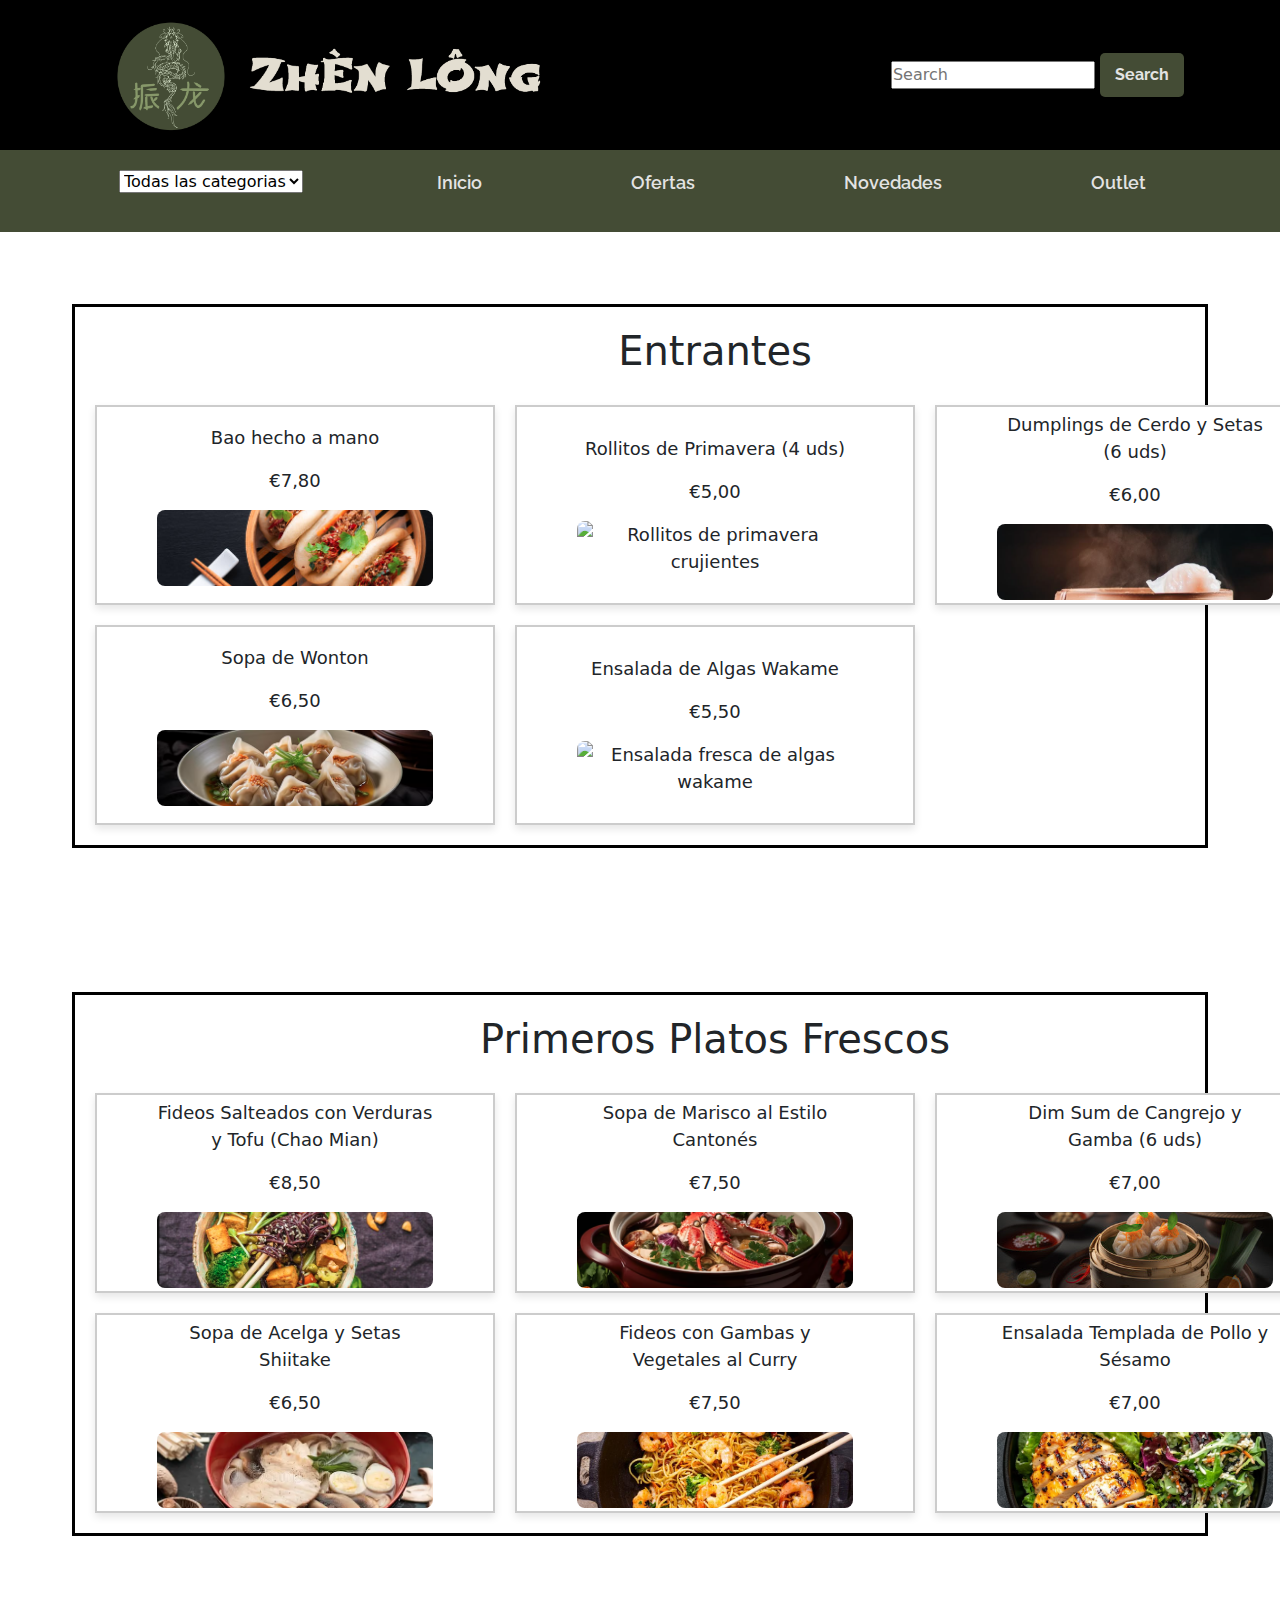
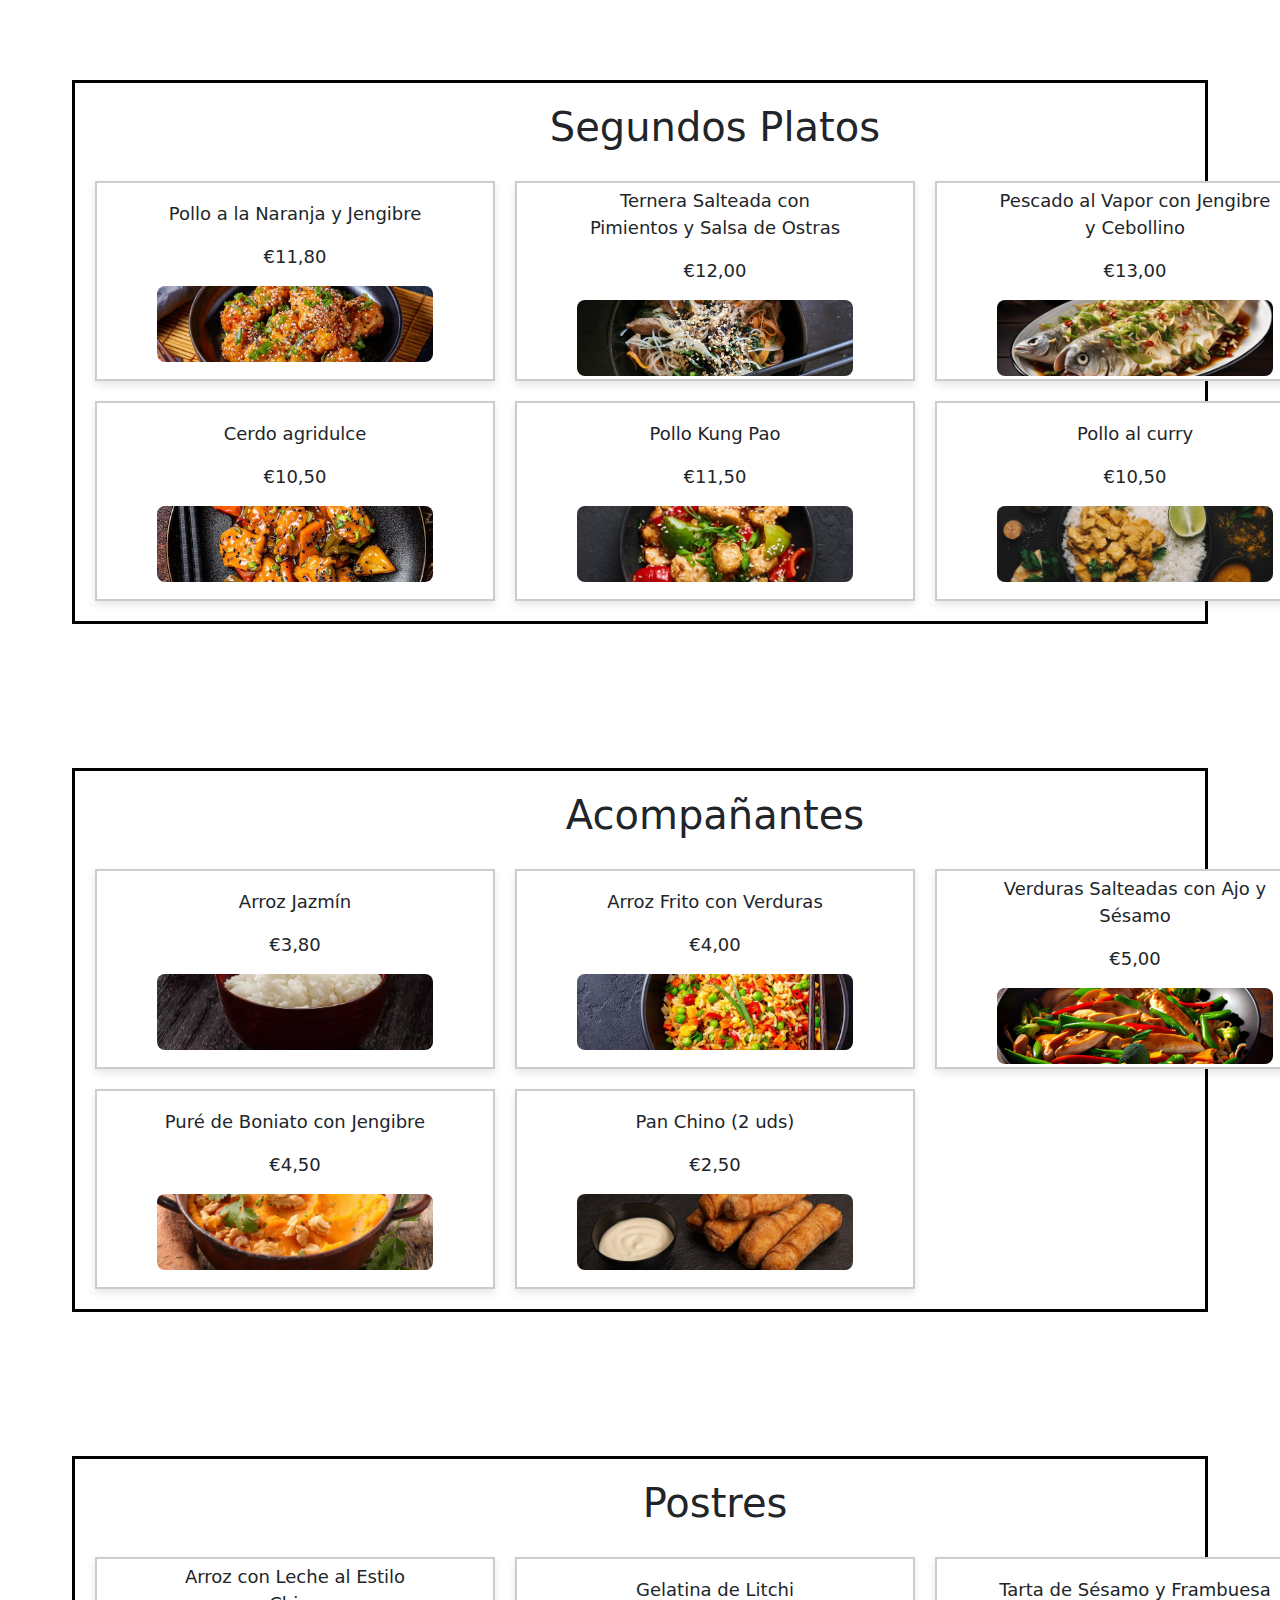
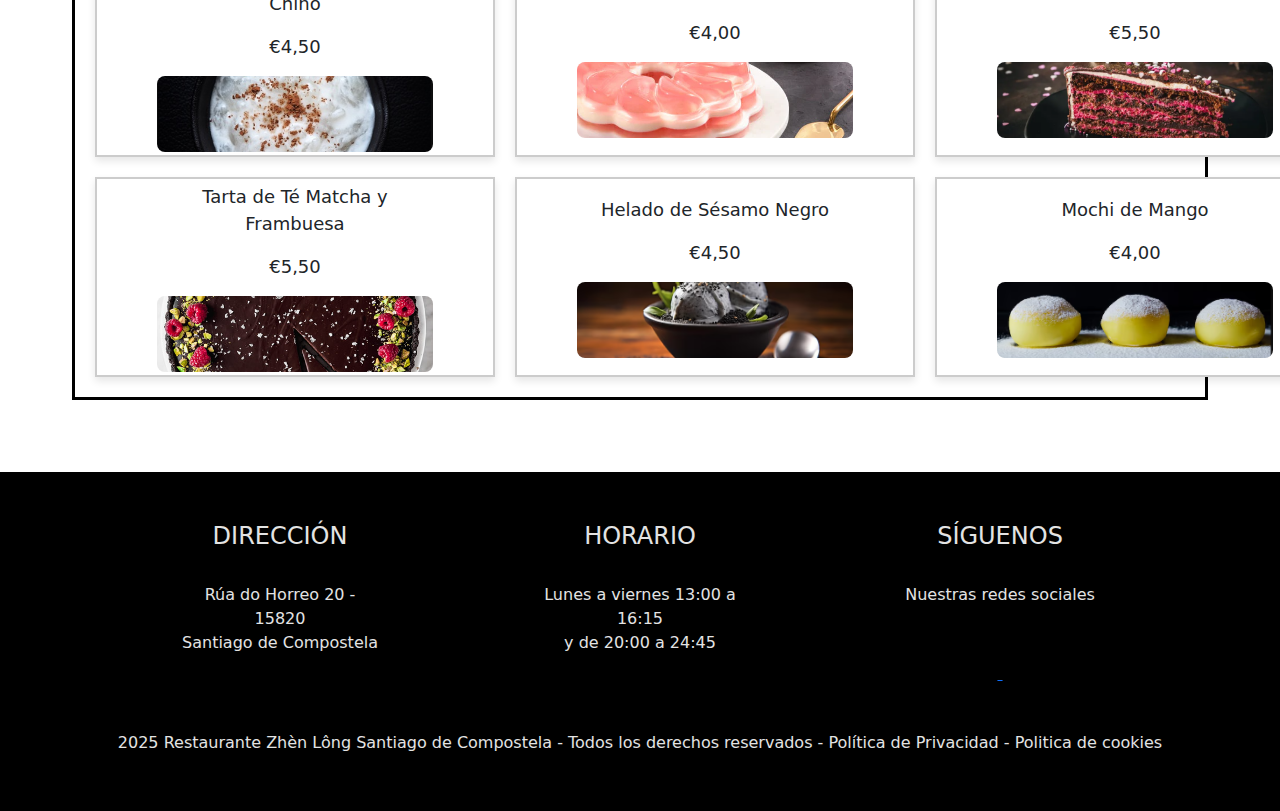
==== commit a44ba1e8: "cambios de estilo y navbar" ====
--- a/categorias.html
+++ b/categorias.html
@@ -19,64 +19,57 @@
 
   <body>
     <header>
-      <div>
-        <h4>Restaurante chino Santiago de Compostela</h4>
-        <p>Contacto</p>
-      </div>
-      <div id="logo">
+        
+        <div id="logo">
+          <div>
+            <img src="img/LogoDIW.png" alt="Logo ZhenLong" width="150px" />
+            <img src="img/zhen.png" alt="Logo ZhenLong" width="150px" />
+            <img src="img/long.png" alt="Logo ZhenLong" width="150px" />
+          </div>
+          <form role="search">
+            <input type="search" placeholder="Search" aria-label="Search" />
+            <button type="submit">Search</button>
+          </form>
+        </div>
+      </header>
+      <nav>
         <div>
-          <img src="img/LogoDIW.png" alt="Logo ZhenLong" width="150px" />
-          <h1>Restaurante chino ZhenLong</h1>
+          <div>
+            <ul>
+              <li>
+                <div>
+                  <select name="selectNavbar" id="idSelectNavbar">
+                    <option value="todasCategorias">
+                      <a href="#">Todas las categorias</a>
+                    </option>
+                    <option value="entrantes"><a href="#">Entrantes</a></option>
+                    <option value="primerosPlatos">
+                      <a href="#">Primeros Platos</a>
+                    </option>
+                    <option value="segundosPlatos">
+                      <a href="#">Segundos Platos</a>
+                    </option>
+                    <option value="postres"><a href="#">Postres</a></option>
+                    <option value="bebidas"><a href="#">Bebidas</a></option>
+                  </select>
+                </div>
+              </li>
+              <li>
+                <a href="#">Inicio</a>
+              </li>
+              <li>
+                <a href="#">Ofertas</a>
+              </li>
+              <li>
+                <a href="#">Novedades</a>
+              </li>
+              <li>
+                <a href="#">Outlet</a>
+              </li>
+            </ul>
+          </div>
         </div>
-        <form class="d-flex" role="search">
-          <input
-            class="form-control me-2"
-            type="search"
-            placeholder="Search"
-            aria-label="Search"
-          />
-          <button class="btn btn-danger" type="submit">Search</button>
-        </form>
-      </div>
-    </header>
-    <nav>
-      <div class="padding_control">
-        <div>
-          <ul class="nav nav-pills">
-            <li class="nav-item">
-              <div class="dropdown">
-                <button
-                  class="btn btn-secondary dropdown-toggle"
-                  type="button"
-                  data-bs-toggle="dropdown"
-                  aria-expanded="false"
-                >
-                  Todas las Categorias
-                </button>
-                <ul class="dropdown-menu">
-                  <li><a class="dropdown-item" href="#">Entrantes</a></li>
-                  <li><a class="dropdown-item" href="#">Primer Plato</a></li>
-                  <li><a class="dropdown-item" href="#">Segundo Plato</a></li>
-                  <li><a class="dropdown-item" href="#">Acompañamientos</a></li>
-                </ul>
-              </div>
-            </li>
-            <li class="nav-item">
-              <a class="nav-link" href="#">Inicio</a>
-            </li>
-            <li class="nav-item">
-              <a class="nav-link" href="#">Ofertas</a>
-            </li>
-            <li class="nav-item">
-              <a class="nav-link" href="#">Novedades</a>
-            </li>
-            <li class="nav-item">
-              <a class="nav-link" href="#">Outlet</a>
-            </li>
-          </ul>
-        </div>
-      </div>
-    </nav>
+      </nav>
 
     <div id="divEntrantes">
       <h1>Entrantes</h1>
@@ -323,11 +316,36 @@
     </div>
 
     <footer>
-      <div>
-        <h2>ZHEN LONG</h2>
-        <p>Tu restaurante chino en Santiago.</p>
-      </div>
-      <p>Contacto</p>
-    </footer>
+    <div id="divFooter">
+      <!-- <div><img src="img/LogoDIW 1.png" alt="Logo ZhenLong footer" width="150px" /></div> -->
+      <div>
+        <h4>DIRECCIÓN</h4><br>
+        <p>Rúa do Horreo 20 - 15820<br>Santiago de Compostela</p>
+      </div>
+      <div>
+        <h4>HORARIO</h4><br>
+        <p>Lunes a viernes 13:00 a 16:15 <br>y de 20:00 a 24:45</p>
+      </div>
+      <div>
+        <h4>SÍGUENOS</h4><br>
+        <p>Nuestras redes sociales</p>
+        <br>
+        <div id="divLogos">
+          <a href="https://www.instagram.com" target="_blank">
+            <img src="img/logoInstagram.png" alt="Instagram" id="logoInstagram">
+          </a>
+
+          <a href="https://www.facebook.com" target="_blank">
+            <img src="img/logoFacebook.png" alt="Facebook" id="logoFacebook">
+          </a>
+
+        </div>
+      </div>
+    </div>
+    <div id="parrafoFooter">
+      <p>2025 Restaurante Zhèn Lông Santiago de Compostela - Todos los derechos reservados - Política de Privacidad -
+        Politica de cookies</p>
+    </div>
+  </footer>
   </body>
 </html>
--- a/css/style.css
+++ b/css/style.css
@@ -16,7 +16,8 @@
 }
 
 header {
-    background-color: #87986A;
+    background-color: #444C35;
+    color:#e3e3e3;
 }
 
 header div {
@@ -28,18 +29,20 @@
     display: flex;
     justify-content: space-between;
     padding: 0 6em;
+    cursor: pointer;
+
 }
 
 #logo h1 {
-    width: min-content;
+    /* width: min-content; */
     font-family: 'Forum', sans-serif; 
     font-weight: bold;
 }
 
 footer,
 header > div:first-child {
-    background-color: #444C35;
-    color: #ffffff;
+    background-color: #000000;
+    color: #e3e3e3;
     display: flex;
     justify-content: space-between;
     align-items: center;
@@ -52,55 +55,63 @@
 }
 
 nav {
-    background-color: #B5C99A;
+    background-color: #444C35;
     color: black;
-    padding: 10px 0;
+    padding: 20px 0;
 }
 
 nav ul {
     list-style: none;
     padding: 0;
     display: flex;
-    justify-content: space-between;
+    justify-content:  space-evenly;    
     flex-wrap: wrap;
 }
+
+
 
 nav a {
     text-decoration: none; 
-    color: white; 
+    color:#e3e3e3; 
     padding: 10px 15px;
     font-size: 1.1rem;
     font-family: 'Raleway', sans-serif; 
     font-weight: 600; 
     transition: color 0.3s ease-in-out, background 0.3s ease-in-out;
+    border-radius: 5px;
+
 }
 
 nav a:hover {
     background-color: #6c7a58; 
-    color: black;
+    color: #ffffff;
     border-radius: 5px;
 }
 
 form input[type="text"] {
     padding: 10px;
     margin-right: 10px;
-    border: 1px solid #ccc;
+    border: none;
     font-size: 1rem;
     font-family: 'Raleway', sans-serif; 
 }
 
 form button {
     padding: 10px 15px;
+    font-weight: bold;
     font-size: 1rem;
     font-family: 'Raleway', sans-serif;
     background-color: #444C35;
-    color: white;
+    color: #e3e3e3;
     border: none;
     cursor: pointer;
+    border-radius: 5px;
+
 }
 
 form button:hover {
     background-color: #6c7a58;
+    color: #ffffff;
 }
 
 main h1 {
@@ -112,12 +123,47 @@
     font-family: 'Raleway', sans-serif; 
     font-weight: normal;
 }
+#logoInstagram{
+    height: 6vh;
+}
+#logoFacebook{
+    height: 6vh;
+}
+
+#divFooter {
+    height: 100%;
+    width: 100%;
+    display: flex;
+    flex-direction: row;
+    justify-content: space-between; 
+    padding: 20px; 
+    text-align: center;
+}
+
+#divFooter > div {
+    flex: 1;
+    margin: 0 80px; 
+}
+#parrafoFooter {
+    display: flex;
+    justify-content: center; 
+    align-items: center; 
+    text-align: center; 
+    width: 100%; 
+    padding: 10px 0; 
+}
 
 /* index.html */
+.padding_control_platos{
+    display: flex;
+    flex-direction: column;
+    padding:5vh;
+}
+
 .banner-container {
     position: relative;
     width: 100%;
-    height: 300px; 
+    height: 600px; 
     display: flex;
     justify-content: center;
     align-items: center;
@@ -131,8 +177,8 @@
     left: 0;
     width: 100%;
     height: 100%;
-    background: url('../img/banner.jpg') no-repeat center center/cover;
-    filter: blur(1px); 
+    background: url('../img/banner6.jpg') no-repeat center center/cover;
+    filter: blur(0px); 
     z-index: -1; 
 }
 
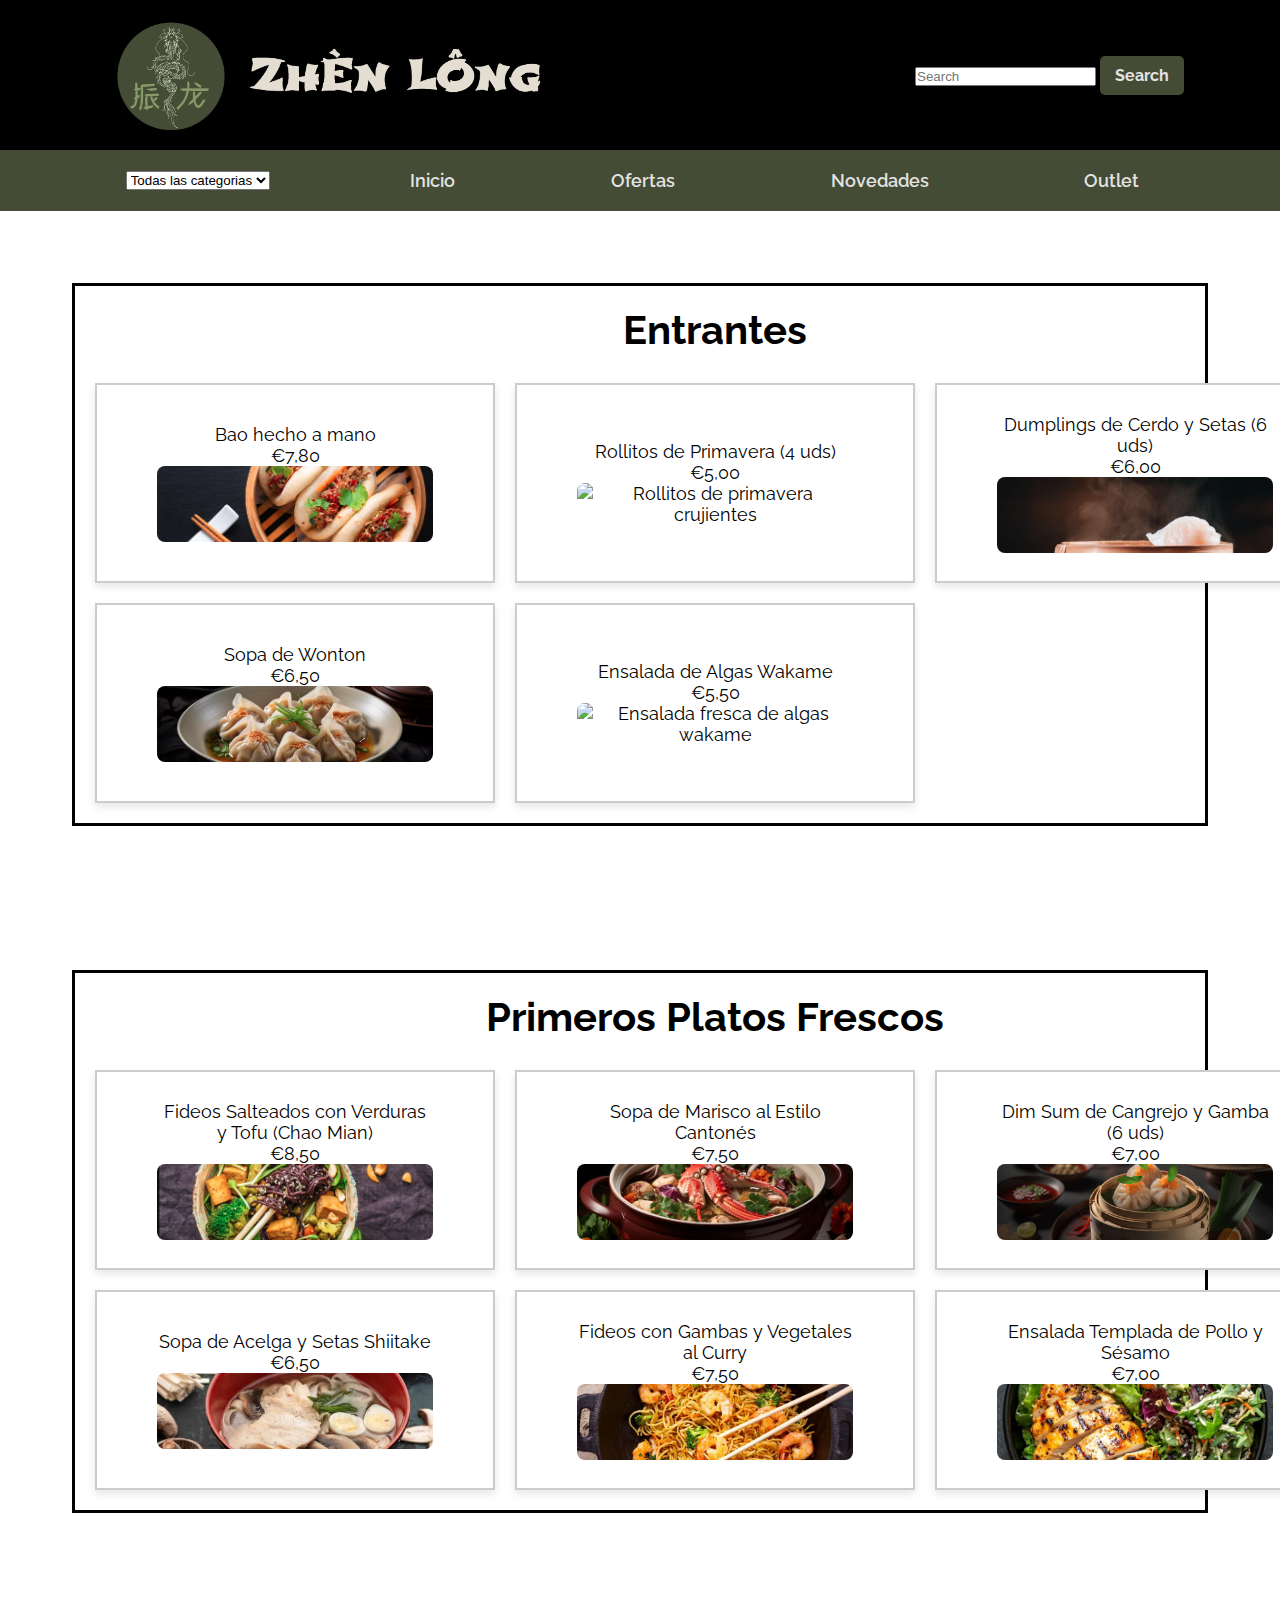
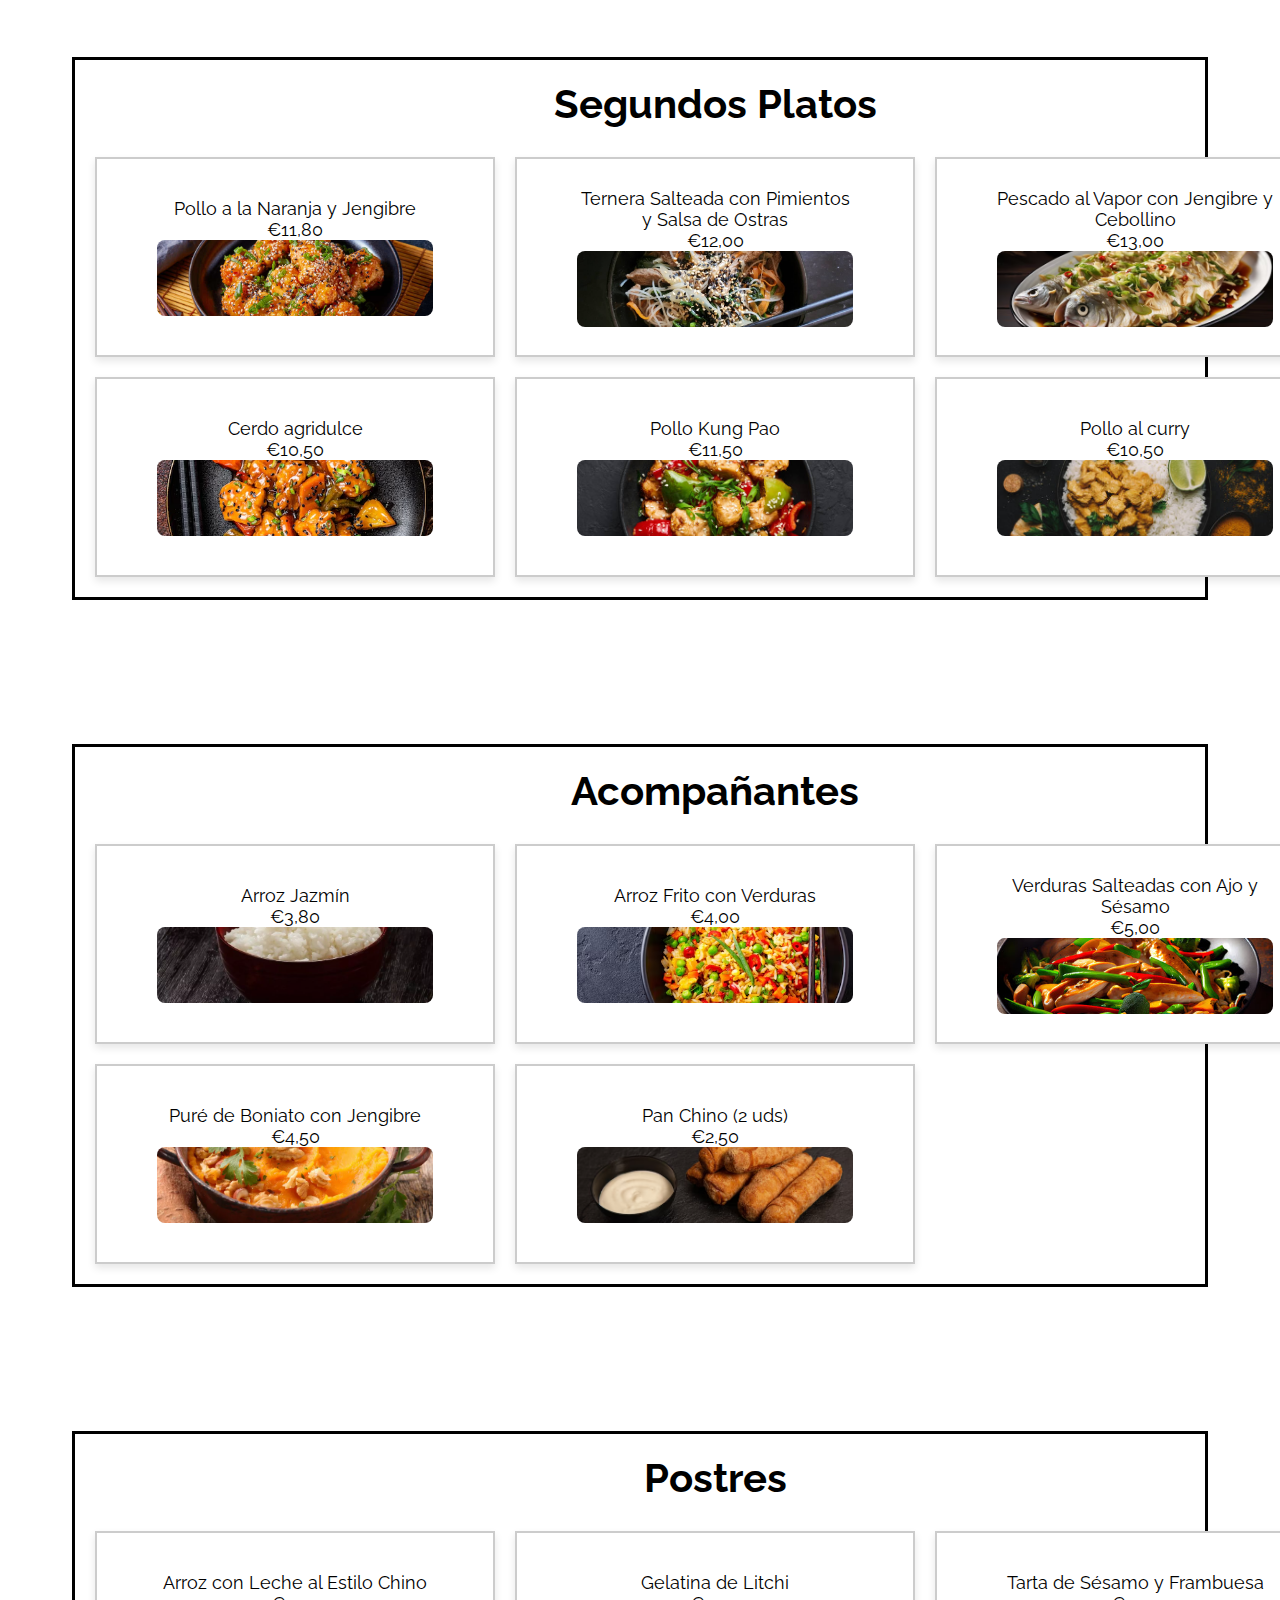
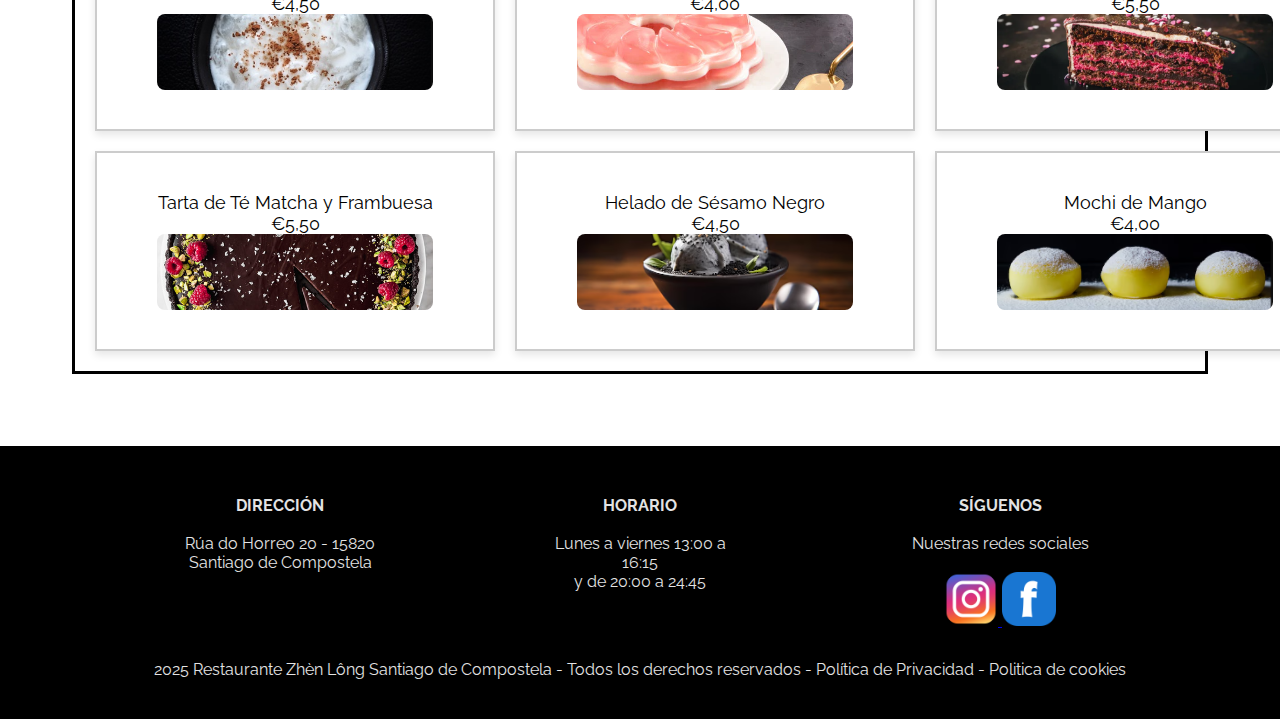
==== commit c0a782cc: "pagina outlet con bootstrap, acabada" ====
--- a/categorias.html
+++ b/categorias.html
@@ -1,321 +1,228 @@
 <!DOCTYPE html>
 <html lang="en">
-  <head>
-    <meta charset="UTF-8" />
-    <meta name="viewport" content="width=device-width, initial-scale=1.0" />
-    <title>Categorias</title>
-    <link rel="stylesheet" href="css/style.css" />
-    <link
-      rel="stylesheet"
-      href="https://cdn.jsdelivr.net/npm/bootstrap@5.3.3/dist/css/bootstrap.min.css"
-    />
-    <script
-      src="https://cdn.jsdelivr.net/npm/bootstrap@5.3.3/dist/js/bootstrap.bundle.min.js"
-      integrity="sha384-YvpcrYf0tY3lHB60NNkmXc5s9fDVZLESaAA55NDzOxhy9GkcIdslK1eN7N6jIeHz"
-      crossorigin="anonymous"
-      defer
-    ></script>
-  </head>
-
-  <body>
-    <header>
-        
-        <div id="logo">
-          <div>
-            <img src="img/LogoDIW.png" alt="Logo ZhenLong" width="150px" />
-            <img src="img/zhen.png" alt="Logo ZhenLong" width="150px" />
-            <img src="img/long.png" alt="Logo ZhenLong" width="150px" />
-          </div>
-          <form role="search">
-            <input type="search" placeholder="Search" aria-label="Search" />
-            <button type="submit">Search</button>
-          </form>
-        </div>
-      </header>
-      <nav>
-        <div>
-          <div>
-            <ul>
-              <li>
-                <div>
-                  <select name="selectNavbar" id="idSelectNavbar">
-                    <option value="todasCategorias">
-                      <a href="#">Todas las categorias</a>
-                    </option>
-                    <option value="entrantes"><a href="#">Entrantes</a></option>
-                    <option value="primerosPlatos">
-                      <a href="#">Primeros Platos</a>
-                    </option>
-                    <option value="segundosPlatos">
-                      <a href="#">Segundos Platos</a>
-                    </option>
-                    <option value="postres"><a href="#">Postres</a></option>
-                    <option value="bebidas"><a href="#">Bebidas</a></option>
-                  </select>
-                </div>
-              </li>
-              <li>
-                <a href="#">Inicio</a>
-              </li>
-              <li>
-                <a href="#">Ofertas</a>
-              </li>
-              <li>
-                <a href="#">Novedades</a>
-              </li>
-              <li>
-                <a href="#">Outlet</a>
-              </li>
-            </ul>
-          </div>
-        </div>
-      </nav>
-
-    <div id="divEntrantes">
-      <h1>Entrantes</h1>
-      <div>
-        <p>Bao hecho a mano</p>
-        <p>€7,80</p>
-        <img
-          src="img/categorias/baoMano.png"
-          alt="Bao artesanal hecho a mano"
-        />
-      </div>
-      <div>
-        <p>Rollitos de Primavera (4 uds)</p>
-        <p>€5,00</p>
-        <img
-          src="img/categorias/rollitosPrimavera.jpg"
-          alt="Rollitos de primavera crujientes"
-        />
-      </div>
-      <div>
-        <p>Dumplings de Cerdo y Setas (6 uds)</p>
-        <p>€6,00</p>
-        <img
-          src="img/categorias/dumblingsCerdo.png"
-          alt="Dumplings rellenos de cerdo y setas"
-        />
-      </div>
-      <div>
-        <p>Sopa de Wonton</p>
-        <p>€6,50</p>
-        <img
-          src="img/categorias/sopaWonton.png"
-          alt="Sopa de wonton con caldo claro y wontons flotantes"
-        />
-      </div>
-      <div>
-        <p>Ensalada de Algas Wakame</p>
-        <p>€5,50</p>
-        <img
-          src="img/categorias/ensaladaWakame.jpg"
-          alt="Ensalada fresca de algas wakame"
-        />
-      </div>
-    </div>
-
-    <div id="divPrimeros">
-      <h1>Primeros Platos Frescos</h1>
-      <div>
-        <p>Fideos Salteados con Verduras y Tofu (Chao Mian)</p>
-        <p>€8,50</p>
-        <img
-          src="img/categorias/fideosTofu.png"
-          alt="Fideos salteados con verduras frescas y tofu"
-        />
-      </div>
-      <div>
-        <p>Sopa de Marisco al Estilo Cantonés</p>
-        <p>€7,50</p>
-        <img
-          src="img/categorias/sopaMarisco.png"
-          alt="Sopa de marisco con ingredientes cantoneses"
-        />
-      </div>
-      <div>
-        <p>Dim Sum de Cangrejo y Gamba (6 uds)</p>
-        <p>€7,00</p>
-        <img
-          src="img/categorias/dimSun.png"
-          alt="Dim sum relleno de cangrejo y gamba"
-        />
-      </div>
-      <div>
-        <p>Sopa de Acelga y Setas Shiitake</p>
-        <p>€6,50</p>
-        <img
-          src="img/categorias/sopaAcelgas.png"
-          alt="Sopa caliente de acelgas y setas shiitake"
-        />
-      </div>
-      <div>
-        <p>Fideos con Gambas y Vegetales al Curry</p>
-        <p>€7,50</p>
-        <img
-          src="img/categorias/fideos.jpg"
-          alt="Fideos con gambas y verduras al curry suave"
-        />
-      </div>
-      <div>
-        <p>Ensalada Templada de Pollo y Sésamo</p>
-        <p>€7,00</p>
-        <img
-          src="img/categorias/ensaladaPollo.png"
-          alt="Ensalada templada de pollo con semillas de sésamo"
-        />
-      </div>
-    </div>
-
-    <div id="divSegundos">
-      <h1>Segundos Platos</h1>
-      <div>
-        <p>Pollo a la Naranja y Jengibre</p>
-        <p>€11,80</p>
-        <img
-          src="img/categorias/polloNaranja.jpg"
-          alt="Pollo glaseado con salsa de naranja y jengibre"
-        />
-      </div>
-      <div>
-        <p>Ternera Salteada con Pimientos y Salsa de Ostras</p>
-        <p>€12,00</p>
-        <img
-          src="img/categorias/terneraOstras.png"
-          alt="Ternera salteada con pimientos y salsa de ostras"
-        />
-      </div>
-      <div>
-        <p>Pescado al Vapor con Jengibre y Cebollino</p>
-        <p>€13,00</p>
-        <img
-          src="img/categorias/pescadoJengibre.png"
-          alt="Filete de pescado al vapor con jengibre y cebollino fresco"
-        />
-      </div>
-      <div>
-        <p>Cerdo agridulce</p>
-        <p>€10,50</p>
-        <img
-          src="img/categorias/cerdoAgri.png"
-          alt="Cerdo agridulce con salsa brillante"
-        />
-      </div>
-      <div>
-        <p>Pollo Kung Pao</p>
-        <p>€11,50</p>
-        <img
-          src="img/categorias/polloKungPao.png"
-          alt="Pollo Kung Pao salteado con cacahuetes y pimientos"
-        />
-      </div>
-      <div>
-        <p>Pollo al curry</p>
-        <p>€10,50</p>
-        <img
-          src="img/categorias/polloCurry.png"
-          alt="Pollo tierno cocinado en salsa de curry aromática"
-        />
-      </div>
-    </div>
-
-    <div id="divAcompañantes">
-      <h1>Acompañantes</h1>
-      <div>
-        <p>Arroz Jazmín</p>
-        <p>€3,80</p>
-        <img
-          src="img/categorias/arrozJazmin.png"
-          alt="Arroz jazmín blanco y esponjoso"
-        />
-      </div>
-      <div>
-        <p>Arroz Frito con Verduras</p>
-        <p>€4,00</p>
-        <img
-          src="img/categorias/arrozVerduras.png"
-          alt="Arroz frito con verduras coloridas"
-        />
-      </div>
-      <div>
-        <p>Verduras Salteadas con Ajo y Sésamo</p>
-        <p>€5,00</p>
-        <img
-          src="img/categorias/vedurasSalteadas.png"
-          alt="Verduras frescas salteadas con ajo y semillas de sésamo"
-        />
-      </div>
-      <div>
-        <p>Puré de Boniato con Jengibre</p>
-        <p>€4,50</p>
-        <img
-          src="img/categorias/pureBoniato.png"
-          alt="Puré cremoso de boniato con jengibre"
-        />
-      </div>
-      <div>
-        <p>Pan Chino (2 uds)</p>
-        <p>€2,50</p>
-        <img
-          src="img/categorias/panChino.png"
-          alt="Pan chino suave y esponjoso"
-        />
-      </div>
-    </div>
-
-    <div id="divPostres">
-      <h1>Postres</h1>
-      <div>
-        <p>Arroz con Leche al Estilo Chino</p>
-        <p>€4,50</p>
-        <img
-          src="img/categorias/arrozLeche.png"
-          alt="Arroz con leche cremoso al estilo chino"
-        />
-      </div>
-      <div>
-        <p>Gelatina de Litchi</p>
-        <p>€4,00</p>
-        <img
-          src="img/categorias/lichi.png"
-          alt="Gelatina refrescante de litchi"
-        />
-      </div>
-      <div>
-        <p>Tarta de Sésamo y Frambuesa</p>
-        <p>€5,50</p>
-        <img
-          src="img/categorias/tartaFrambuesa.png"
-          alt="Tarta de sésamo negro con frambuesa"
-        />
-      </div>
-      <div>
-        <p>Tarta de Té Matcha y Frambuesa</p>
-        <p>€5,50</p>
-        <img
-          src="img/categorias/tartaTe.png"
-          alt="Tarta de té matcha con frambuesas frescas"
-        />
-      </div>
-      <div>
-        <p>Helado de Sésamo Negro</p>
-        <p>€4,50</p>
-        <img
-          src="img/categorias/heladoSesamo.png"
-          alt="Helado cremoso de sésamo negro"
-        />
-      </div>
-      <div>
-        <p>Mochi de Mango</p>
-        <p>€4,00</p>
-        <img
-          src="img/categorias/mochi.png"
-          alt="Mochi relleno de crema de mango"
-        />
-      </div>
-    </div>
-
-    <footer>
+
+<head>
+  <meta charset="UTF-8" />
+  <meta name="viewport" content="width=device-width, initial-scale=1.0" />
+  <title>Categorias</title>
+  <link rel="stylesheet" href="css/style.css" />
+</head>
+
+<body>
+  <header>
+
+    <div id="logo">
+      <div>
+        <img src="img/LogoDIW.png" alt="Logo ZhenLong" width="150px" />
+        <img src="img/zhen.png" alt="Logo ZhenLong" width="150px" />
+        <img src="img/long.png" alt="Logo ZhenLong" width="150px" />
+      </div>
+      <form role="search">
+        <input type="search" placeholder="Search" aria-label="Search" />
+        <button type="submit">Search</button>
+      </form>
+    </div>
+  </header>
+  <nav>
+    <div>
+      <div>
+        <ul>
+          <li>
+            <div>
+              <select name="selectNavbar" id="idSelectNavbar">
+                <option value="todasCategorias">
+                  <a href="#">Todas las categorias</a>
+                </option>
+                <option value="entrantes"><a href="#">Entrantes</a></option>
+                <option value="primerosPlatos">
+                  <a href="#">Primeros Platos</a>
+                </option>
+                <option value="segundosPlatos">
+                  <a href="#">Segundos Platos</a>
+                </option>
+                <option value="postres"><a href="#">Postres</a></option>
+                <option value="bebidas"><a href="#">Bebidas</a></option>
+              </select>
+            </div>
+          </li>
+          <li>
+            <a href="#">Inicio</a>
+          </li>
+          <li>
+            <a href="#">Ofertas</a>
+          </li>
+          <li>
+            <a href="#">Novedades</a>
+          </li>
+          <li>
+            <a href="#">Outlet</a>
+          </li>
+        </ul>
+      </div>
+    </div>
+  </nav>
+
+  <div id="divEntrantes">
+    <h1>Entrantes</h1>
+    <div>
+      <p>Bao hecho a mano</p>
+      <p>€7,80</p>
+      <img src="img/categorias/baoMano.png" alt="Bao artesanal hecho a mano" />
+    </div>
+    <div>
+      <p>Rollitos de Primavera (4 uds)</p>
+      <p>€5,00</p>
+      <img src="img/categorias/rollitosPrimavera.jpg" alt="Rollitos de primavera crujientes" />
+    </div>
+    <div>
+      <p>Dumplings de Cerdo y Setas (6 uds)</p>
+      <p>€6,00</p>
+      <img src="img/categorias/dumblingsCerdo.png" alt="Dumplings rellenos de cerdo y setas" />
+    </div>
+    <div>
+      <p>Sopa de Wonton</p>
+      <p>€6,50</p>
+      <img src="img/categorias/sopaWonton.png" alt="Sopa de wonton con caldo claro y wontons flotantes" />
+    </div>
+    <div>
+      <p>Ensalada de Algas Wakame</p>
+      <p>€5,50</p>
+      <img src="img/categorias/ensaladaWakame.jpg" alt="Ensalada fresca de algas wakame" />
+    </div>
+  </div>
+
+  <div id="divPrimeros">
+    <h1>Primeros Platos Frescos</h1>
+    <div>
+      <p>Fideos Salteados con Verduras y Tofu (Chao Mian)</p>
+      <p>€8,50</p>
+      <img src="img/categorias/fideosTofu.png" alt="Fideos salteados con verduras frescas y tofu" />
+    </div>
+    <div>
+      <p>Sopa de Marisco al Estilo Cantonés</p>
+      <p>€7,50</p>
+      <img src="img/categorias/sopaMarisco.png" alt="Sopa de marisco con ingredientes cantoneses" />
+    </div>
+    <div>
+      <p>Dim Sum de Cangrejo y Gamba (6 uds)</p>
+      <p>€7,00</p>
+      <img src="img/categorias/dimSun.png" alt="Dim sum relleno de cangrejo y gamba" />
+    </div>
+    <div>
+      <p>Sopa de Acelga y Setas Shiitake</p>
+      <p>€6,50</p>
+      <img src="img/categorias/sopaAcelgas.png" alt="Sopa caliente de acelgas y setas shiitake" />
+    </div>
+    <div>
+      <p>Fideos con Gambas y Vegetales al Curry</p>
+      <p>€7,50</p>
+      <img src="img/categorias/fideos.jpg" alt="Fideos con gambas y verduras al curry suave" />
+    </div>
+    <div>
+      <p>Ensalada Templada de Pollo y Sésamo</p>
+      <p>€7,00</p>
+      <img src="img/categorias/ensaladaPollo.png" alt="Ensalada templada de pollo con semillas de sésamo" />
+    </div>
+  </div>
+
+  <div id="divSegundos">
+    <h1>Segundos Platos</h1>
+    <div>
+      <p>Pollo a la Naranja y Jengibre</p>
+      <p>€11,80</p>
+      <img src="img/categorias/polloNaranja.jpg" alt="Pollo glaseado con salsa de naranja y jengibre" />
+    </div>
+    <div>
+      <p>Ternera Salteada con Pimientos y Salsa de Ostras</p>
+      <p>€12,00</p>
+      <img src="img/categorias/terneraOstras.png" alt="Ternera salteada con pimientos y salsa de ostras" />
+    </div>
+    <div>
+      <p>Pescado al Vapor con Jengibre y Cebollino</p>
+      <p>€13,00</p>
+      <img src="img/categorias/pescadoJengibre.png" alt="Filete de pescado al vapor con jengibre y cebollino fresco" />
+    </div>
+    <div>
+      <p>Cerdo agridulce</p>
+      <p>€10,50</p>
+      <img src="img/categorias/cerdoAgri.png" alt="Cerdo agridulce con salsa brillante" />
+    </div>
+    <div>
+      <p>Pollo Kung Pao</p>
+      <p>€11,50</p>
+      <img src="img/categorias/polloKungPao.png" alt="Pollo Kung Pao salteado con cacahuetes y pimientos" />
+    </div>
+    <div>
+      <p>Pollo al curry</p>
+      <p>€10,50</p>
+      <img src="img/categorias/polloCurry.png" alt="Pollo tierno cocinado en salsa de curry aromática" />
+    </div>
+  </div>
+
+  <div id="divAcompañantes">
+    <h1>Acompañantes</h1>
+    <div>
+      <p>Arroz Jazmín</p>
+      <p>€3,80</p>
+      <img src="img/categorias/arrozJazmin.png" alt="Arroz jazmín blanco y esponjoso" />
+    </div>
+    <div>
+      <p>Arroz Frito con Verduras</p>
+      <p>€4,00</p>
+      <img src="img/categorias/arrozVerduras.png" alt="Arroz frito con verduras coloridas" />
+    </div>
+    <div>
+      <p>Verduras Salteadas con Ajo y Sésamo</p>
+      <p>€5,00</p>
+      <img src="img/categorias/vedurasSalteadas.png" alt="Verduras frescas salteadas con ajo y semillas de sésamo" />
+    </div>
+    <div>
+      <p>Puré de Boniato con Jengibre</p>
+      <p>€4,50</p>
+      <img src="img/categorias/pureBoniato.png" alt="Puré cremoso de boniato con jengibre" />
+    </div>
+    <div>
+      <p>Pan Chino (2 uds)</p>
+      <p>€2,50</p>
+      <img src="img/categorias/panChino.png" alt="Pan chino suave y esponjoso" />
+    </div>
+  </div>
+
+  <div id="divPostres">
+    <h1>Postres</h1>
+    <div>
+      <p>Arroz con Leche al Estilo Chino</p>
+      <p>€4,50</p>
+      <img src="img/categorias/arrozLeche.png" alt="Arroz con leche cremoso al estilo chino" />
+    </div>
+    <div>
+      <p>Gelatina de Litchi</p>
+      <p>€4,00</p>
+      <img src="img/categorias/lichi.png" alt="Gelatina refrescante de litchi" />
+    </div>
+    <div>
+      <p>Tarta de Sésamo y Frambuesa</p>
+      <p>€5,50</p>
+      <img src="img/categorias/tartaFrambuesa.png" alt="Tarta de sésamo negro con frambuesa" />
+    </div>
+    <div>
+      <p>Tarta de Té Matcha y Frambuesa</p>
+      <p>€5,50</p>
+      <img src="img/categorias/tartaTe.png" alt="Tarta de té matcha con frambuesas frescas" />
+    </div>
+    <div>
+      <p>Helado de Sésamo Negro</p>
+      <p>€4,50</p>
+      <img src="img/categorias/heladoSesamo.png" alt="Helado cremoso de sésamo negro" />
+    </div>
+    <div>
+      <p>Mochi de Mango</p>
+      <p>€4,00</p>
+      <img src="img/categorias/mochi.png" alt="Mochi relleno de crema de mango" />
+    </div>
+  </div>
+
+  <footer>
     <div id="divFooter">
       <!-- <div><img src="img/LogoDIW 1.png" alt="Logo ZhenLong footer" width="150px" /></div> -->
       <div>
@@ -347,5 +254,6 @@
         Politica de cookies</p>
     </div>
   </footer>
-  </body>
-</html>
+</body>
+
+</html>--- a/css/style.css
+++ b/css/style.css
@@ -335,7 +335,7 @@
 }
 
 
-/* Novedades.html */
+/* Novedades.html / Ofertas.html*/
 .novedades-container {
     padding: 40px 20px;
     background-color: #f4f1e9;
@@ -372,9 +372,13 @@
 
 .novedad-content {
     display: flex;
-    align-items: center;
-    gap: 25px;
-    flex-wrap: wrap;
+    justify-content: space-between;
+    align-items: center; 
+    gap: 16px; 
+}
+
+.novedad-text {
+    flex: 1; 
 }
 
 .novedad img {
@@ -384,6 +388,7 @@
     border-radius: 8px;
     transition: transform 0.3s ease-in-out;
 }
+
 
 .novedad img:hover {
     transform: scale(1.05);
